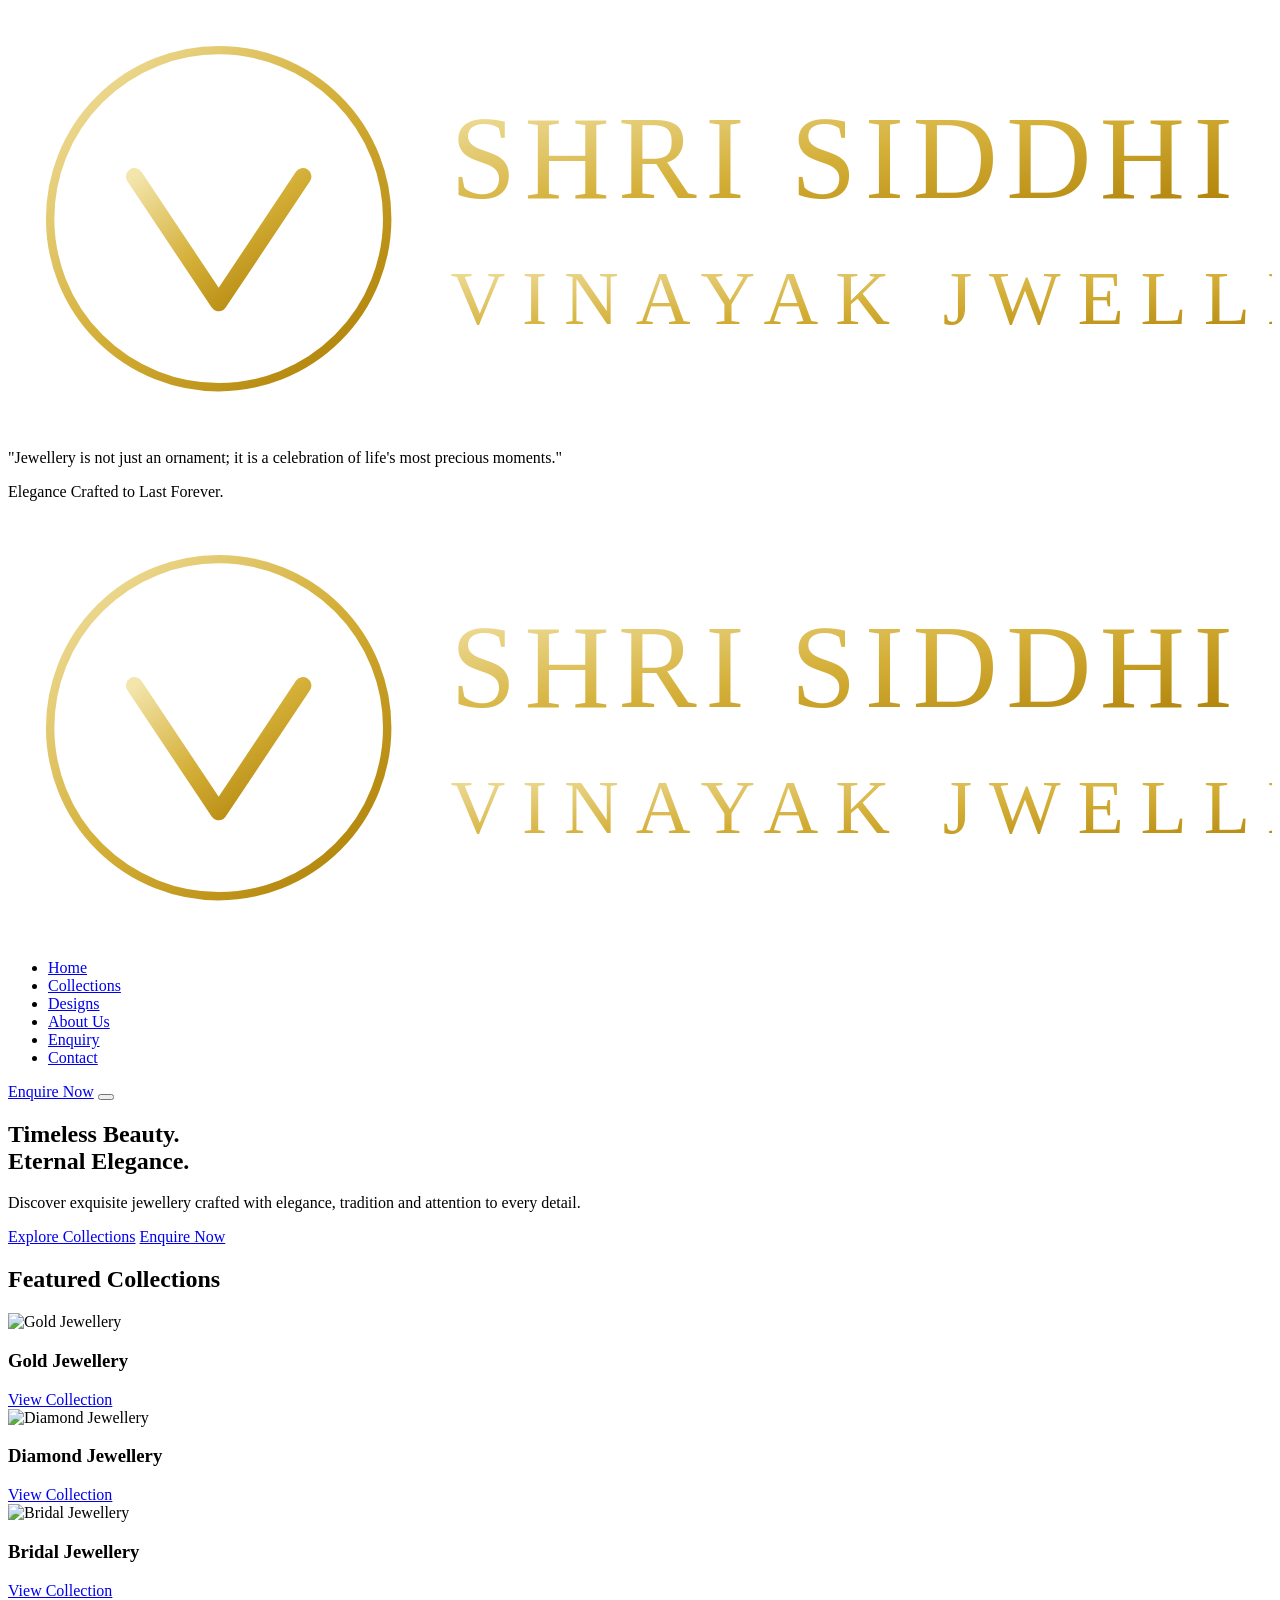
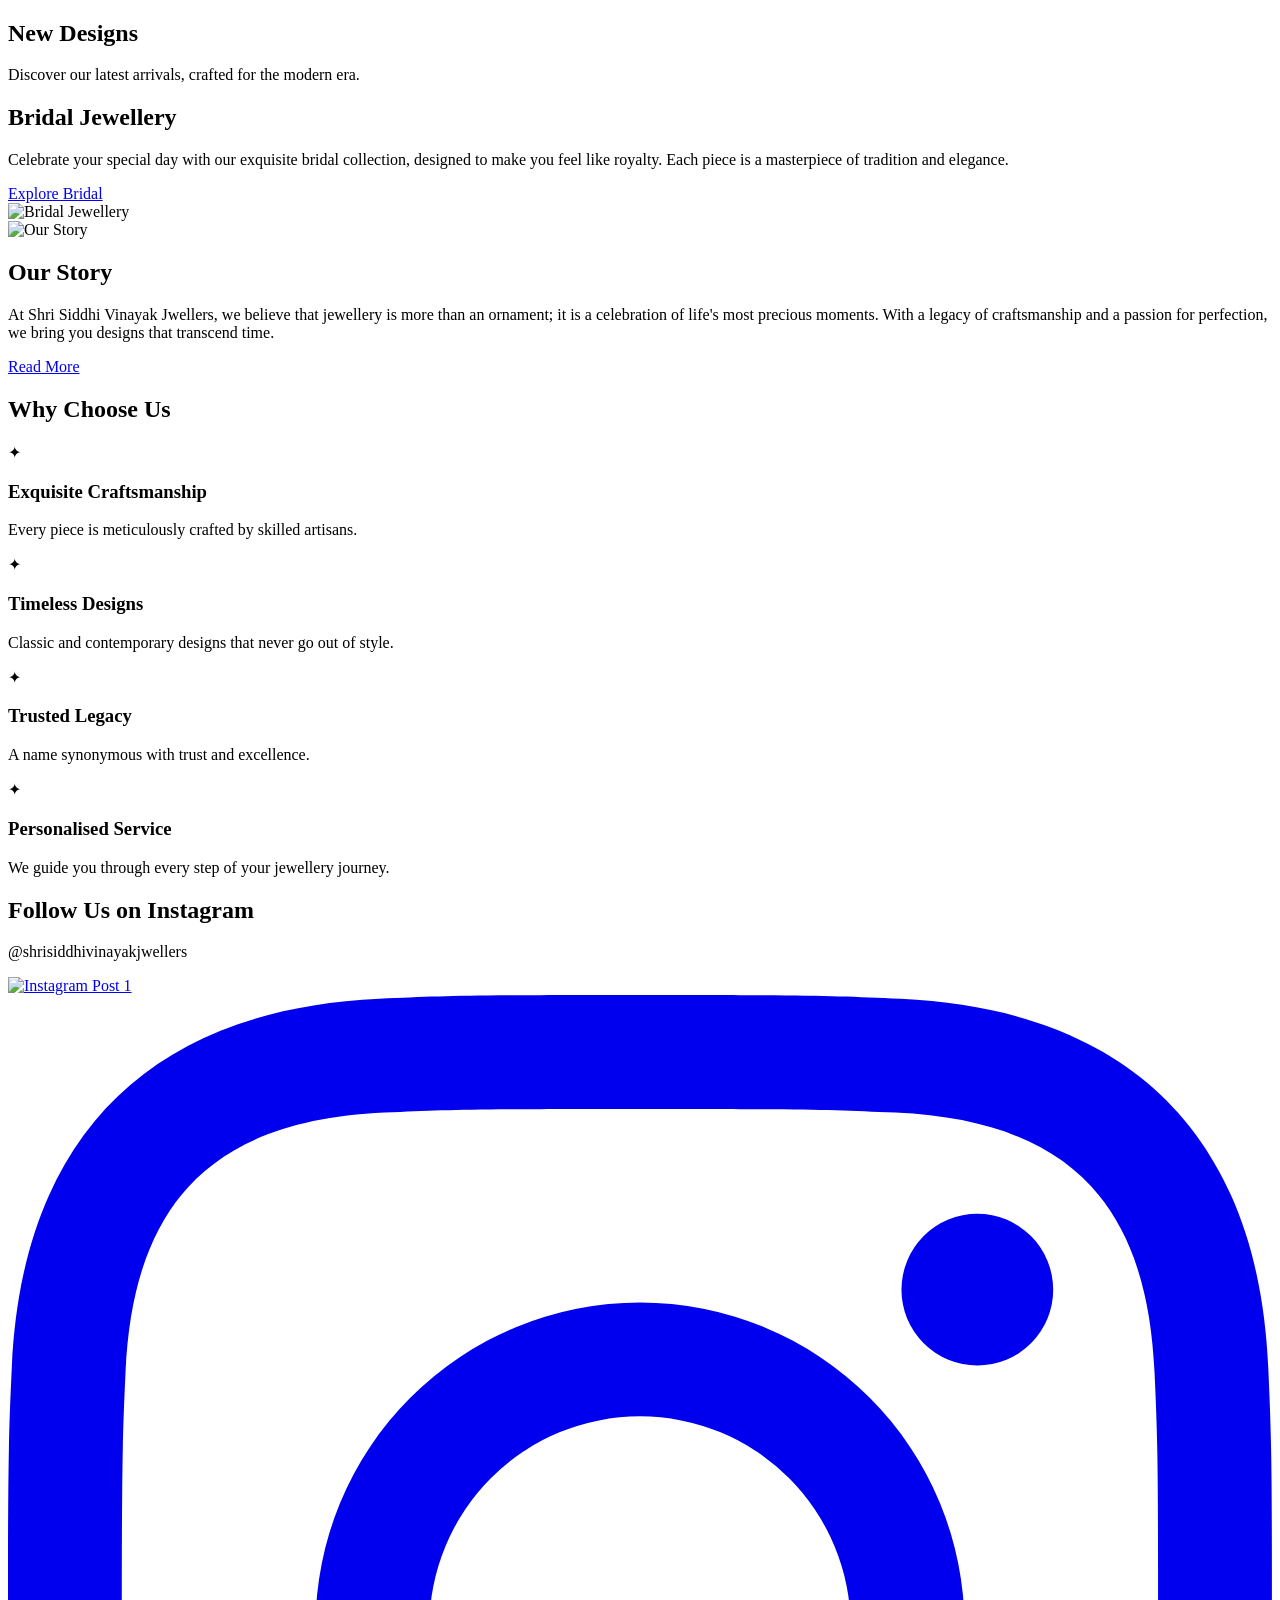
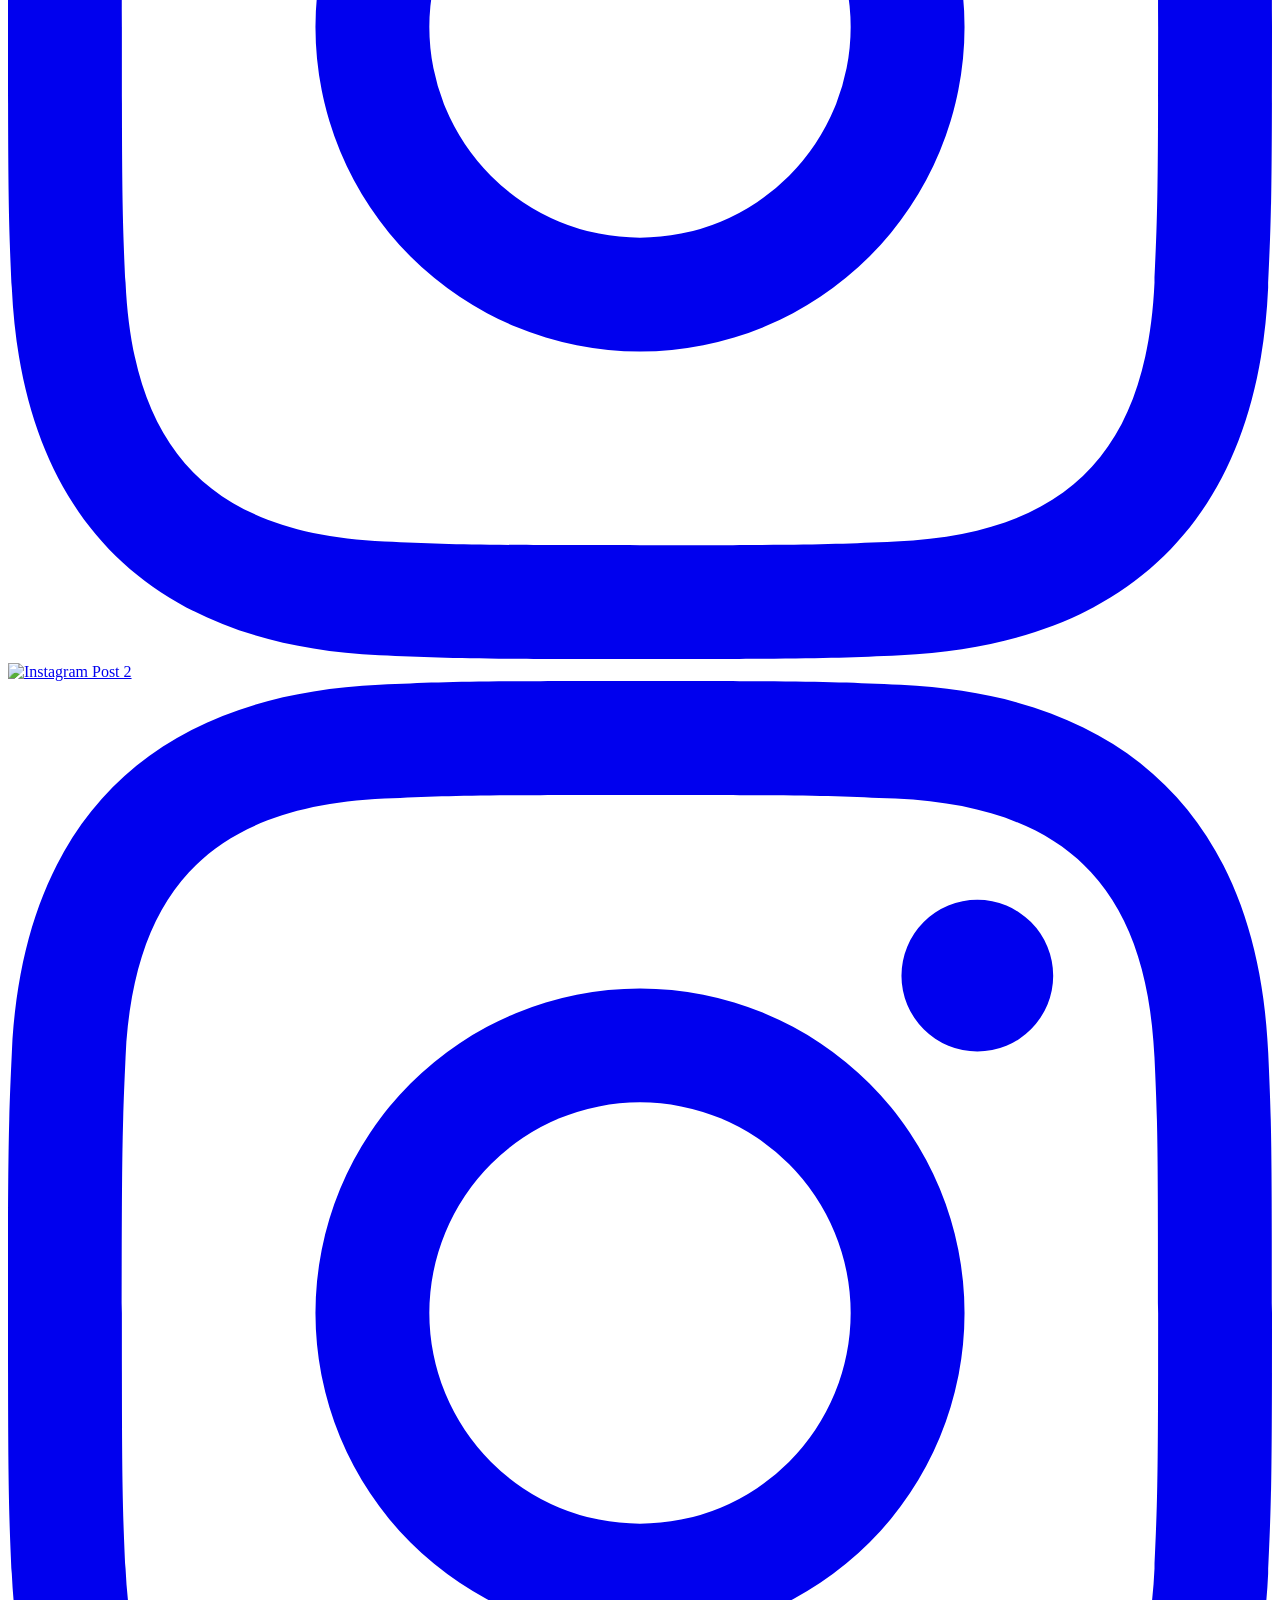
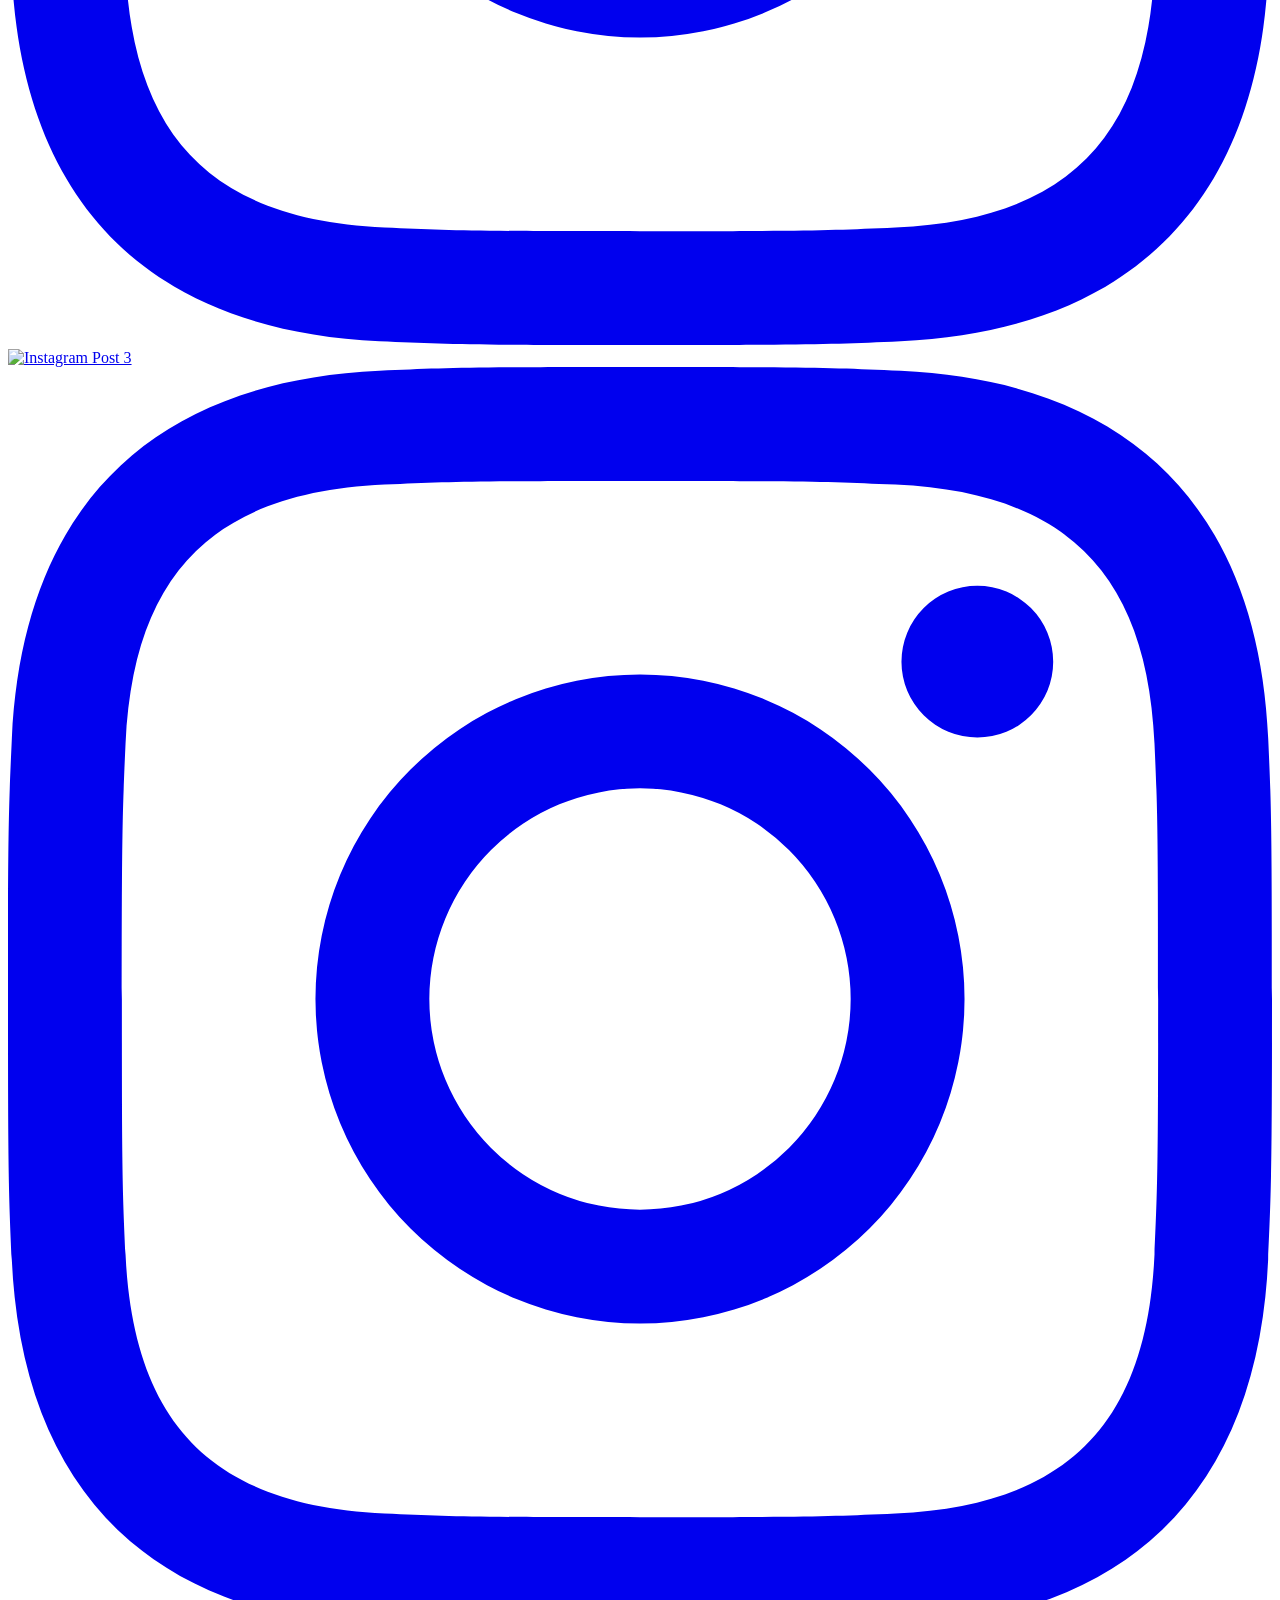
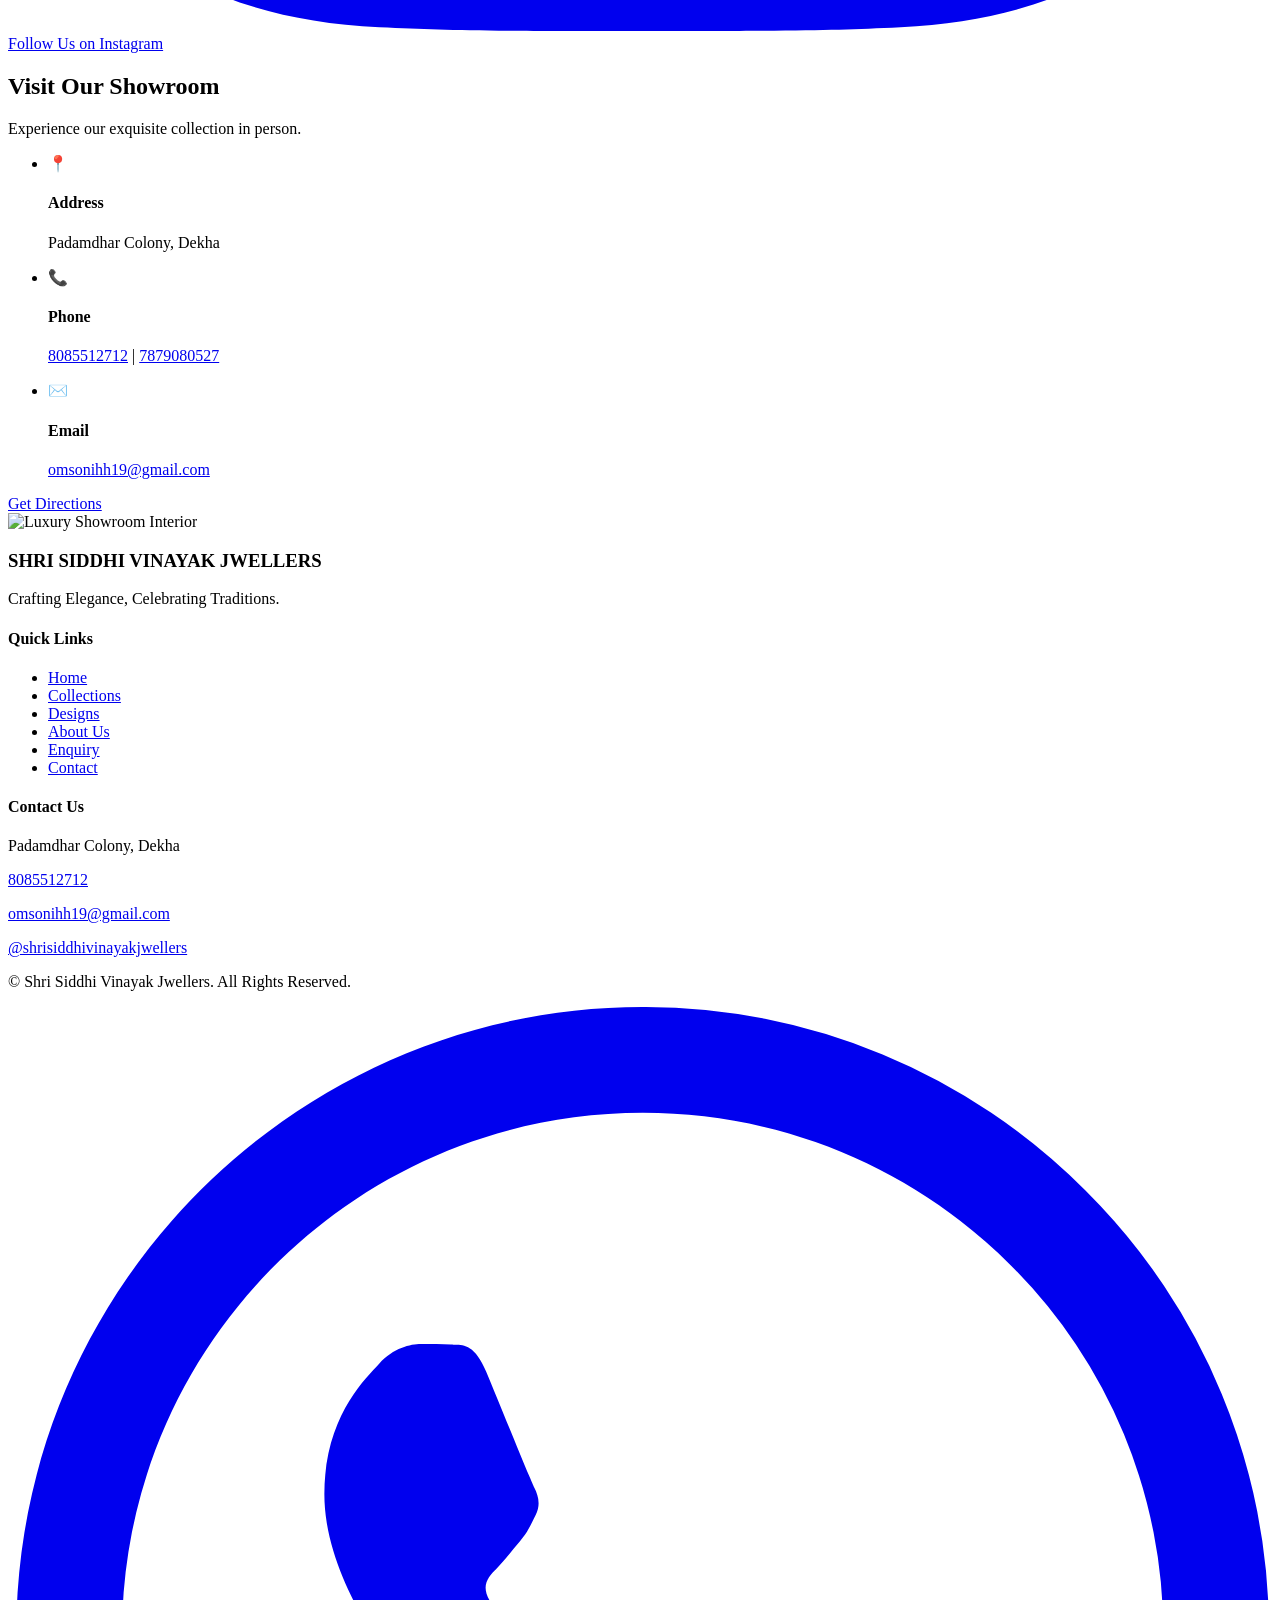
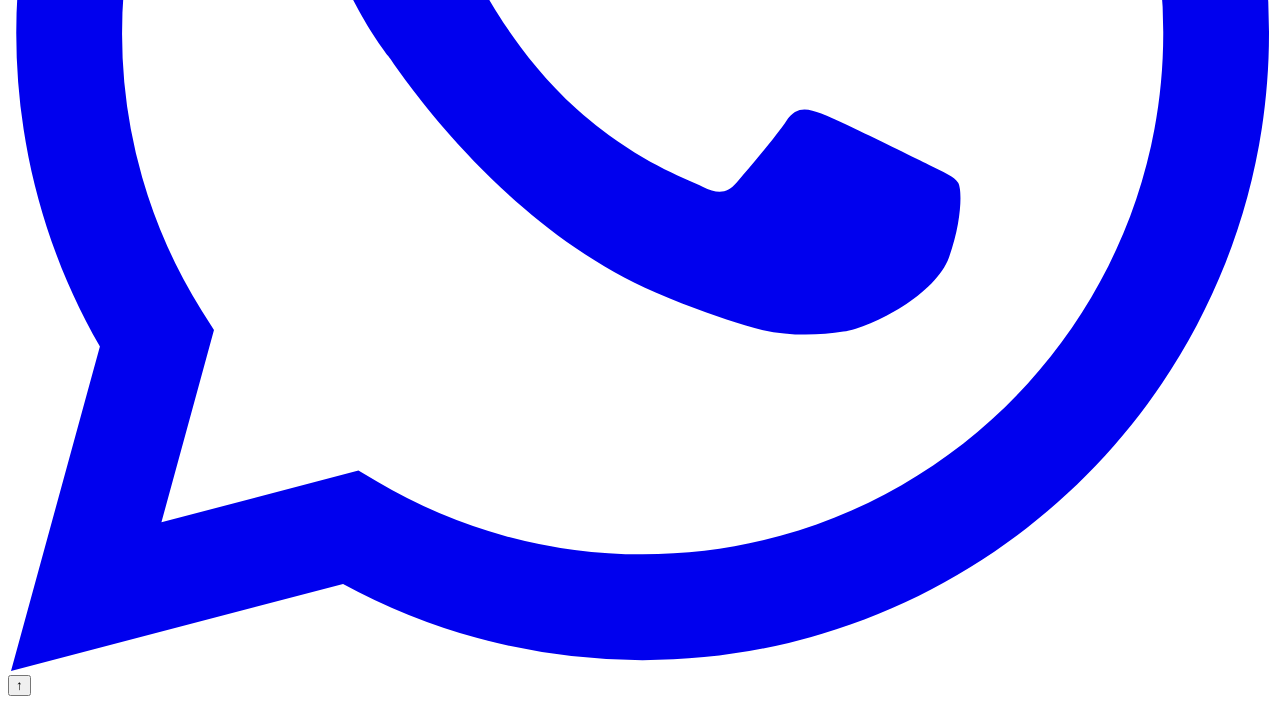
==== index.html @ f6736293 "Add files via upload" ====
<!DOCTYPE html>
<html lang="en">
<head>
  <meta charset="UTF-8">
  <meta name="viewport" content="width=device-width, initial-scale=1.0">
  <title>Shri Siddhi Vinayak Jwellers | Timeless Elegance</title>
  <meta name="description" content="Discover exquisite jewellery crafted with elegance, tradition and attention to every detail.">
  
  <!-- Custom Luxury SVG Favicon -->
  <link rel="icon" type="image/svg+xml" href="data:image/svg+xml,%3Csvg xmlns='http://www.w3.org/2000/svg' viewBox='0 0 100 100'%3E%3Crect width='100' height='100' rx='20' fill='%230A1B3F'/%3E%3Cpath d='M50 20 L80 45 L50 80 L20 45 Z' fill='none' stroke='%23D4AF37' stroke-width='6' stroke-linejoin='round'/%3E%3Cpath d='M20 45 L80 45' stroke='%23D4AF37' stroke-width='4'/%3E%3C/svg%3E">
  
  <link rel="stylesheet" href="css/style.css">
  <link rel="stylesheet" href="css/responsive.css">
  <link rel="stylesheet" href="css/animations.css">
</head>
<body>

  <!-- Logo Loading Scene -->
  <div id="intro-screen" class="intro-screen">
    <div class="intro-content">
      <!-- Custom SVG Logo -->
      <svg class="intro-logo" viewBox="0 0 300 100" xmlns="http://www.w3.org/2000/svg">
        <defs>
          <linearGradient id="goldGrad" x1="0%" y1="0%" x2="100%" y2="100%">
            <stop offset="0%" stop-color="#F3E5AB" />
            <stop offset="50%" stop-color="#D4AF37" />
            <stop offset="100%" stop-color="#AA7A00" />
          </linearGradient>
        </defs>
        <circle cx="50" cy="50" r="40" fill="none" stroke="url(#goldGrad)" stroke-width="2"/>
        <path d="M30 40 L50 70 L70 40" fill="none" stroke="url(#goldGrad)" stroke-width="4" stroke-linecap="round" stroke-linejoin="round"/>
        <text x="105" y="45" font-family="Georgia, serif" font-size="28" fill="url(#goldGrad)" letter-spacing="2">SHRI SIDDHI</text>
        <text x="105" y="75" font-family="Georgia, serif" font-size="18" fill="url(#goldGrad)" letter-spacing="4">VINAYAK JWELLERS</text>
      </svg>
      
      <!-- Elegant Quote -->
      <p class="intro-quote">"Jewellery is not just an ornament; it is a celebration of life's most precious moments."</p>
      
      <!-- Luxury Loading Spinner -->
      <div class="loader"></div>
      
      <p class="intro-tagline">Elegance Crafted to Last Forever.</p>
    </div>
  </div>

  <!-- Navigation -->
  <nav id="navbar" class="navbar">
    <div class="nav-container">
      <a href="index.html" class="nav-logo">
        <!-- Navbar SVG Logo -->
        <svg class="logo-img" viewBox="0 0 300 100" xmlns="http://www.w3.org/2000/svg">
          <defs>
            <linearGradient id="goldGradNav" x1="0%" y1="0%" x2="100%" y2="100%">
              <stop offset="0%" stop-color="#F3E5AB" />
              <stop offset="50%" stop-color="#D4AF37" />
              <stop offset="100%" stop-color="#AA7A00" />
            </linearGradient>
          </defs>
          <circle cx="50" cy="50" r="40" fill="none" stroke="url(#goldGradNav)" stroke-width="2"/>
          <path d="M30 40 L50 70 L70 40" fill="none" stroke="url(#goldGradNav)" stroke-width="4" stroke-linecap="round" stroke-linejoin="round"/>
          <text x="105" y="45" font-family="Georgia, serif" font-size="28" fill="url(#goldGradNav)" letter-spacing="2">SHRI SIDDHI</text>
          <text x="105" y="75" font-family="Georgia, serif" font-size="18" fill="url(#goldGradNav)" letter-spacing="4">VINAYAK JWELLERS</text>
        </svg>
      </a>
      <ul class="nav-menu" id="nav-menu">
        <li><a href="index.html" class="nav-link active">Home</a></li>
        <li><a href="collections.html" class="nav-link">Collections</a></li>
        <li><a href="gallery.html" class="nav-link">Designs</a></li>
        <li><a href="about.html" class="nav-link">About Us</a></li>
        <li><a href="enquiry.html" class="nav-link">Enquiry</a></li>
        <li><a href="contact.html" class="nav-link">Contact</a></li>
      </ul>
      <a href="enquiry.html" class="nav-enquiry-btn">Enquire Now</a>
      <button class="hamburger" id="hamburger" aria-label="Toggle navigation">
        <span></span><span></span><span></span>
      </button>
    </div>
  </nav>

  <!-- Hero Section -->
  <section class="hero" id="hero">
    <div class="hero-overlay"></div>
    <div class="hero-content">
      <h1 class="hero-title">
        <span class="line-1">Timeless Beauty.</span><br>
        <span class="line-2">Eternal Elegance.</span>
      </h1>
      <p class="hero-desc">Discover exquisite jewellery crafted with elegance, tradition and attention to every detail.</p>
      <div class="hero-buttons">
        <a href="collections.html" class="btn btn-primary">Explore Collections</a>
        <a href="enquiry.html" class="btn btn-outline">Enquire Now</a>
      </div>
    </div>
  </section>

  <!-- Featured Collections -->
  <section class="section featured-collections reveal">
    <div class="container">
      <h2 class="section-title">Featured Collections</h2>
      <div class="featured-grid">
        <div class="featured-card">
          <img src="https://images.unsplash.com/photo-1611591437281-460bfbe1220a?q=80&w=800&auto=format&fit=crop" alt="Gold Jewellery" loading="lazy">
          <div class="featured-card-content">
            <h3>Gold Jewellery</h3>
            <a href="collections.html?category=Gold" class="btn btn-small">View Collection</a>
          </div>
        </div>
        <div class="featured-card">
          <img src="https://images.unsplash.com/photo-1598560917505-59a3ad559071?q=80&w=800&auto=format&fit=crop" alt="Diamond Jewellery" loading="lazy">
          <div class="featured-card-content">
            <h3>Diamond Jewellery</h3>
            <a href="collections.html?category=Diamond" class="btn btn-small">View Collection</a>
          </div>
        </div>
        <div class="featured-card">
          <img src="https://images.unsplash.com/photo-1610694955371-d4a3e0ce4b52?q=80&w=800&auto=format&fit=crop" alt="Bridal Jewellery" loading="lazy">
          <div class="featured-card-content">
            <h3>Bridal Jewellery</h3>
            <a href="collections.html?category=Bridal" class="btn btn-small">View Collection</a>
          </div>
        </div>
      </div>
    </div>
  </section>

  <!-- New Designs -->
  <section class="section new-designs reveal">
    <div class="container">
      <h2 class="section-title">New Designs</h2>
      <p class="section-subtitle">Discover our latest arrivals, crafted for the modern era.</p>
      <div class="new-designs-grid" id="new-designs-grid">
        <!-- Rendered dynamically by products.js -->
      </div>
    </div>
  </section>

  <!-- Bridal Jewellery -->
  <section class="section bridal-section reveal">
    <div class="container bridal-container">
      <div class="bridal-text">
        <h2>Bridal Jewellery</h2>
        <p>Celebrate your special day with our exquisite bridal collection, designed to make you feel like royalty. Each piece is a masterpiece of tradition and elegance.</p>
        <a href="collections.html?category=Bridal" class="btn btn-primary">Explore Bridal</a>
      </div>
      <div class="bridal-image">
        <img src="https://images.unsplash.com/photo-1610694955371-d4a3e0ce4b52?q=80&w=800&auto=format&fit=crop" alt="Bridal Jewellery" loading="lazy">
      </div>
    </div>
  </section>

  <!-- Our Story -->
  <section class="section our-story reveal">
    <div class="container story-container">
      <div class="story-image">
        <img src="https://images.unsplash.com/photo-1599643478514-4a4e6a4a9c4c?q=80&w=800&auto=format&fit=crop" alt="Our Story" loading="lazy">
      </div>
      <div class="story-text">
        <h2>Our Story</h2>
        <p>At Shri Siddhi Vinayak Jwellers, we believe that jewellery is more than an ornament; it is a celebration of life's most precious moments. With a legacy of craftsmanship and a passion for perfection, we bring you designs that transcend time.</p>
        <a href="about.html" class="btn btn-outline">Read More</a>
      </div>
    </div>
  </section>

  <!-- Why Choose Us -->
  <section class="section why-choose-us reveal">
    <div class="container">
      <h2 class="section-title">Why Choose Us</h2>
      <div class="why-grid">
        <div class="why-card">
          <span class="why-icon">✦</span>
          <h3>Exquisite Craftsmanship</h3>
          <p>Every piece is meticulously crafted by skilled artisans.</p>
        </div>
        <div class="why-card">
          <span class="why-icon">✦</span>
          <h3>Timeless Designs</h3>
          <p>Classic and contemporary designs that never go out of style.</p>
        </div>
        <div class="why-card">
          <span class="why-icon">✦</span>
          <h3>Trusted Legacy</h3>
          <p>A name synonymous with trust and excellence.</p>
        </div>
        <div class="why-card">
          <span class="why-icon">✦</span>
          <h3>Personalised Service</h3>
          <p>We guide you through every step of your jewellery journey.</p>
        </div>
      </div>
    </div>
  </section>

  <!-- Instagram Gallery -->
  <section class="section instagram-gallery reveal">
    <div class="container">
      <h2 class="section-title">Follow Us on Instagram</h2>
      <p class="section-subtitle">@shrisiddhivinayakjwellers</p>
      
      <div class="insta-grid">
        <a href="https://www.instagram.com/shrisiddhivinayakjwellers/?hl=en" target="_blank" rel="noopener" class="insta-item">
          <img src="https://images.unsplash.com/photo-1605100804763-247f67b2548e?q=80&w=600&auto=format&fit=crop" alt="Instagram Post 1" loading="lazy">
          <div class="insta-overlay">
            <svg viewBox="0 0 24 24" fill="currentColor"><path d="M12 2.163c3.204 0 3.584.012 4.85.07 3.252.148 4.771 1.691 4.919 4.919.058 1.265.069 1.645.069 4.849 0 3.205-.012 3.584-.069 4.849-.149 3.225-1.664 4.771-4.919 4.919-1.266.058-1.644.07-4.85.07-3.204 0-3.584-.012-4.849-.07-3.26-.149-4.771-1.699-4.919-4.92-.058-1.265-.07-1.644-.07-4.849 0-3.204.013-3.583.07-4.849.149-3.227 1.664-4.771 4.919-4.919 1.266-.057 1.645-.069 4.849-.069zM12 0C8.741 0 8.333.014 7.053.072 2.695.272.273 2.69.073 7.052.014 8.333 0 8.741 0 12c0 3.259.014 3.668.072 4.948.2 4.358 2.618 6.78 6.98 6.98C8.333 23.986 8.741 24 12 24c3.259 0 3.668-.014 4.948-.072 4.354-.2 6.782-2.618 6.979-6.98.059-1.28.073-1.689.073-4.948 0-3.259-.014-3.667-.072-4.947-.196-4.354-2.617-6.78-6.979-6.98C15.668.014 15.259 0 12 0zm0 5.838a6.162 6.162 0 100 12.324 6.162 6.162 0 000-12.324zM12 16a4 4 0 110-8 4 4 0 010 8zm6.406-11.845a1.44 1.44 0 100 2.881 1.44 1.44 0 000-2.881z"/></svg>
          </div>
        </a>
        
        <a href="https://www.instagram.com/shrisiddhivinayakjwellers/?hl=en" target="_blank" rel="noopener" class="insta-item">
          <img src="https://images.unsplash.com/photo-1611591437281-460bfbe1220a?q=80&w=600&auto=format&fit=crop" alt="Instagram Post 2" loading="lazy">
          <div class="insta-overlay">
            <svg viewBox="0 0 24 24" fill="currentColor"><path d="M12 2.163c3.204 0 3.584.012 4.85.07 3.252.148 4.771 1.691 4.919 4.919.058 1.265.069 1.645.069 4.849 0 3.205-.012 3.584-.069 4.849-.149 3.225-1.664 4.771-4.919 4.919-1.266.058-1.644.07-4.85.07-3.204 0-3.584-.012-4.849-.07-3.26-.149-4.771-1.699-4.919-4.92-.058-1.265-.07-1.644-.07-4.849 0-3.204.013-3.583.07-4.849.149-3.227 1.664-4.771 4.919-4.919 1.266-.057 1.645-.069 4.849-.069zM12 0C8.741 0 8.333.014 7.053.072 2.695.272.273 2.69.073 7.052.014 8.333 0 8.741 0 12c0 3.259.014 3.668.072 4.948.2 4.358 2.618 6.78 6.98 6.98C8.333 23.986 8.741 24 12 24c3.259 0 3.668-.014 4.948-.072 4.354-.2 6.782-2.618 6.979-6.98.059-1.28.073-1.689.073-4.948 0-3.259-.014-3.667-.072-4.947-.196-4.354-2.617-6.78-6.979-6.98C15.668.014 15.259 0 12 0zm0 5.838a6.162 6.162 0 100 12.324 6.162 6.162 0 000-12.324zM12 16a4 4 0 110-8 4 4 0 010 8zm6.406-11.845a1.44 1.44 0 100 2.881 1.44 1.44 0 000-2.881z"/></svg>
          </div>
        </a>

        <a href="https://www.instagram.com/shrisiddhivinayakjwellers/?hl=en" target="_blank" rel="noopener" class="insta-item">
          <img src="https://images.unsplash.com/photo-1535632066927-ab7c9ab60908?q=80&w=600&auto=format&fit=crop" alt="Instagram Post 3" loading="lazy">
          <div class="insta-overlay">
            <svg viewBox="0 0 24 24" fill="currentColor"><path d="M12 2.163c3.204 0 3.584.012 4.85.07 3.252.148 4.771 1.691 4.919 4.919.058 1.265.069 1.645.069 4.849 0 3.205-.012 3.584-.069 4.849-.149 3.225-1.664 4.771-4.919 4.919-1.266.058-1.644.07-4.85.07-3.204 0-3.584-.012-4.849-.07-3.26-.149-4.771-1.699-4.919-4.92-.058-1.265-.07-1.644-.07-4.849 0-3.204.013-3.583.07-4.849.149-3.227 1.664-4.771 4.919-4.919 1.266-.057 1.645-.069 4.849-.069zM12 0C8.741 0 8.333.014 7.053.072 2.695.272.273 2.69.073 7.052.014 8.333 0 8.741 0 12c0 3.259.014 3.668.072 4.948.2 4.358 2.618 6.78 6.98 6.98C8.333 23.986 8.741 24 12 24c3.259 0 3.668-.014 4.948-.072 4.354-.2 6.782-2.618 6.979-6.98.059-1.28.073-1.689.073-4.948 0-3.259-.014-3.667-.072-4.947-.196-4.354-2.617-6.78-6.979-6.98C15.668.014 15.259 0 12 0zm0 5.838a6.162 6.162 0 100 12.324 6.162 6.162 0 000-12.324zM12 16a4 4 0 110-8 4 4 0 010 8zm6.406-11.845a1.44 1.44 0 100 2.881 1.44 1.44 0 000-2.881z"/></svg>
          </div>
        </a>
      </div>

      <div class="insta-follow-btn-wrap">
        <a href="https://www.instagram.com/shrisiddhivinayakjwellers/?hl=en" target="_blank" rel="noopener" class="btn btn-primary">Follow Us on Instagram</a>
      </div>

    </div>
  </section>

  <!-- Visit Our Showroom (New Premium Section) -->
  <section class="section showroom-section reveal">
    <div class="container">
      <div class="showroom-card">
        <div class="showroom-info">
          <h2 class="showroom-title">Visit Our Showroom</h2>
          <p class="showroom-subtitle">Experience our exquisite collection in person.</p>
          
          <ul class="showroom-details">
            <li>
              <span class="icon">📍</span>
              <div>
                <h4>Address</h4>
                <p>Padamdhar Colony, Dekha</p>
              </div>
            </li>
            <li>
              <span class="icon">📞</span>
              <div>
                <h4>Phone</h4>
                <p><a href="tel:8085512712">8085512712</a> | <a href="tel:7879080527">7879080527</a></p>
              </div>
            </li>
            <li>
              <span class="icon">✉️</span>
              <div>
                <h4>Email</h4>
                <p><a href="mailto:omsonihh19@gmail.com">omsonihh19@gmail.com</a></p>
              </div>
            </li>
          </ul>
          
          <a href="contact.html" class="btn btn-primary" style="margin-top: 20px; align-self: flex-start;">Get Directions</a>
        </div>
        <div class="showroom-image">
          <img src="https://images.unsplash.com/photo-1600697395543-ef3ee6e9af7b?q=80&w=800&auto=format&fit=crop" alt="Luxury Showroom Interior" loading="lazy">
        </div>
      </div>
    </div>
  </section>

  <!-- Footer -->
  <footer class="footer">
    <div class="footer-container">
      <div class="footer-brand">
        <h3>SHRI SIDDHI VINAYAK JWELLERS</h3>
        <p>Crafting Elegance, Celebrating Traditions.</p>
      </div>
      <div class="footer-links">
        <h4>Quick Links</h4>
        <ul>
          <li><a href="index.html">Home</a></li>
          <li><a href="collections.html">Collections</a></li>
          <li><a href="gallery.html">Designs</a></li>
          <li><a href="about.html">About Us</a></li>
          <li><a href="enquiry.html">Enquiry</a></li>
          <li><a href="contact.html">Contact</a></li>
        </ul>
      </div>
      <div class="footer-contact">
        <h4>Contact Us</h4>
        <p>Padamdhar Colony, Dekha</p>
        <p><a href="tel:8085512712">8085512712</a></p>
        <p><a href="mailto:omsonihh19@gmail.com">omsonihh19@gmail.com</a></p>
        <a href="https://www.instagram.com/shrisiddhivinayakjwellers/?hl=en" target="_blank" rel="noopener">@shrisiddhivinayakjwellers</a>
      </div>
    </div>
    <div class="footer-bottom">
      <p>&copy; <span id="year"></span> Shri Siddhi Vinayak Jwellers. All Rights Reserved.</p>
    </div>
  </footer>

  <!-- Floating WhatsApp Button -->
  <a href="https://wa.me/918085512712?text=Hello%20Shri%20Siddhi%20Vinayak%20Jwellers%2C%20I%20am%20interested%20in%20your%20jewellery%20collections.%20Please%20share%20more%20details." class="whatsapp-float" target="_blank" rel="noopener" aria-label="WhatsApp">
    <svg viewBox="0 0 24 24" fill="currentColor"><path d="M17.472 14.382c-.297-.149-1.758-.867-2.03-.967-.273-.099-.471-.148-.67.15-.197.297-.767.966-.94 1.164-.173.199-.347.223-.644.075-.297-.15-1.255-.463-2.39-1.475-.883-.788-1.48-1.761-1.653-2.059-.173-.297-.018-.458.13-.606.134-.133.298-.347.446-.52.149-.174.198-.298.298-.497.099-.198.05-.371-.025-.52-.075-.149-.669-1.612-.916-2.207-.242-.579-.487-.5-.669-.51-.173-.008-.371-.01-.57-.01-.198 0-.52.074-.792.372-.272.297-1.04 1.016-1.04 2.479 0 1.462 1.065 2.875 1.213 3.074.149.198 2.096 3.2 5.077 4.487.709.306 1.262.489 1.694.625.712.227 1.36.195 1.871.118.571-.085 1.758-.719 2.006-1.413.248-.694.248-1.289.173-1.413-.074-.124-.272-.198-.57-.347m-5.421 7.403h-.004a9.87 9.87 0 01-5.031-1.378l-.361-.214-3.741.982.998-3.648-.235-.374a9.86 9.86 0 01-1.51-5.26c.001-5.45 4.436-9.884 9.888-9.884 2.64 0 5.122 1.03 6.988 2.898a9.825 9.825 0 012.893 6.994c-.003 5.45-4.437 9.884-9.885 9.884m8.413-18.297A11.815 11.815 0 0012.05 0C5.495 0 .16 5.335.157 11.892c0 2.096.547 4.142 1.588 5.945L.057 24l6.305-1.654a11.882 11.882 0 005.683 1.448h.005c6.554 0 11.89-5.335 11.893-11.893a11.821 11.821 0 00-3.48-8.413z"/></svg>
  </a>

  <!-- Back to Top Button -->
  <button id="back-to-top" class="back-to-top" aria-label="Back to top">↑</button>

  <!-- Scripts -->
  <script src="js/main.js"></script>
  <script src="js/animations.js"></script>
  <script src="js/products.js"></script>
</body>
</html>
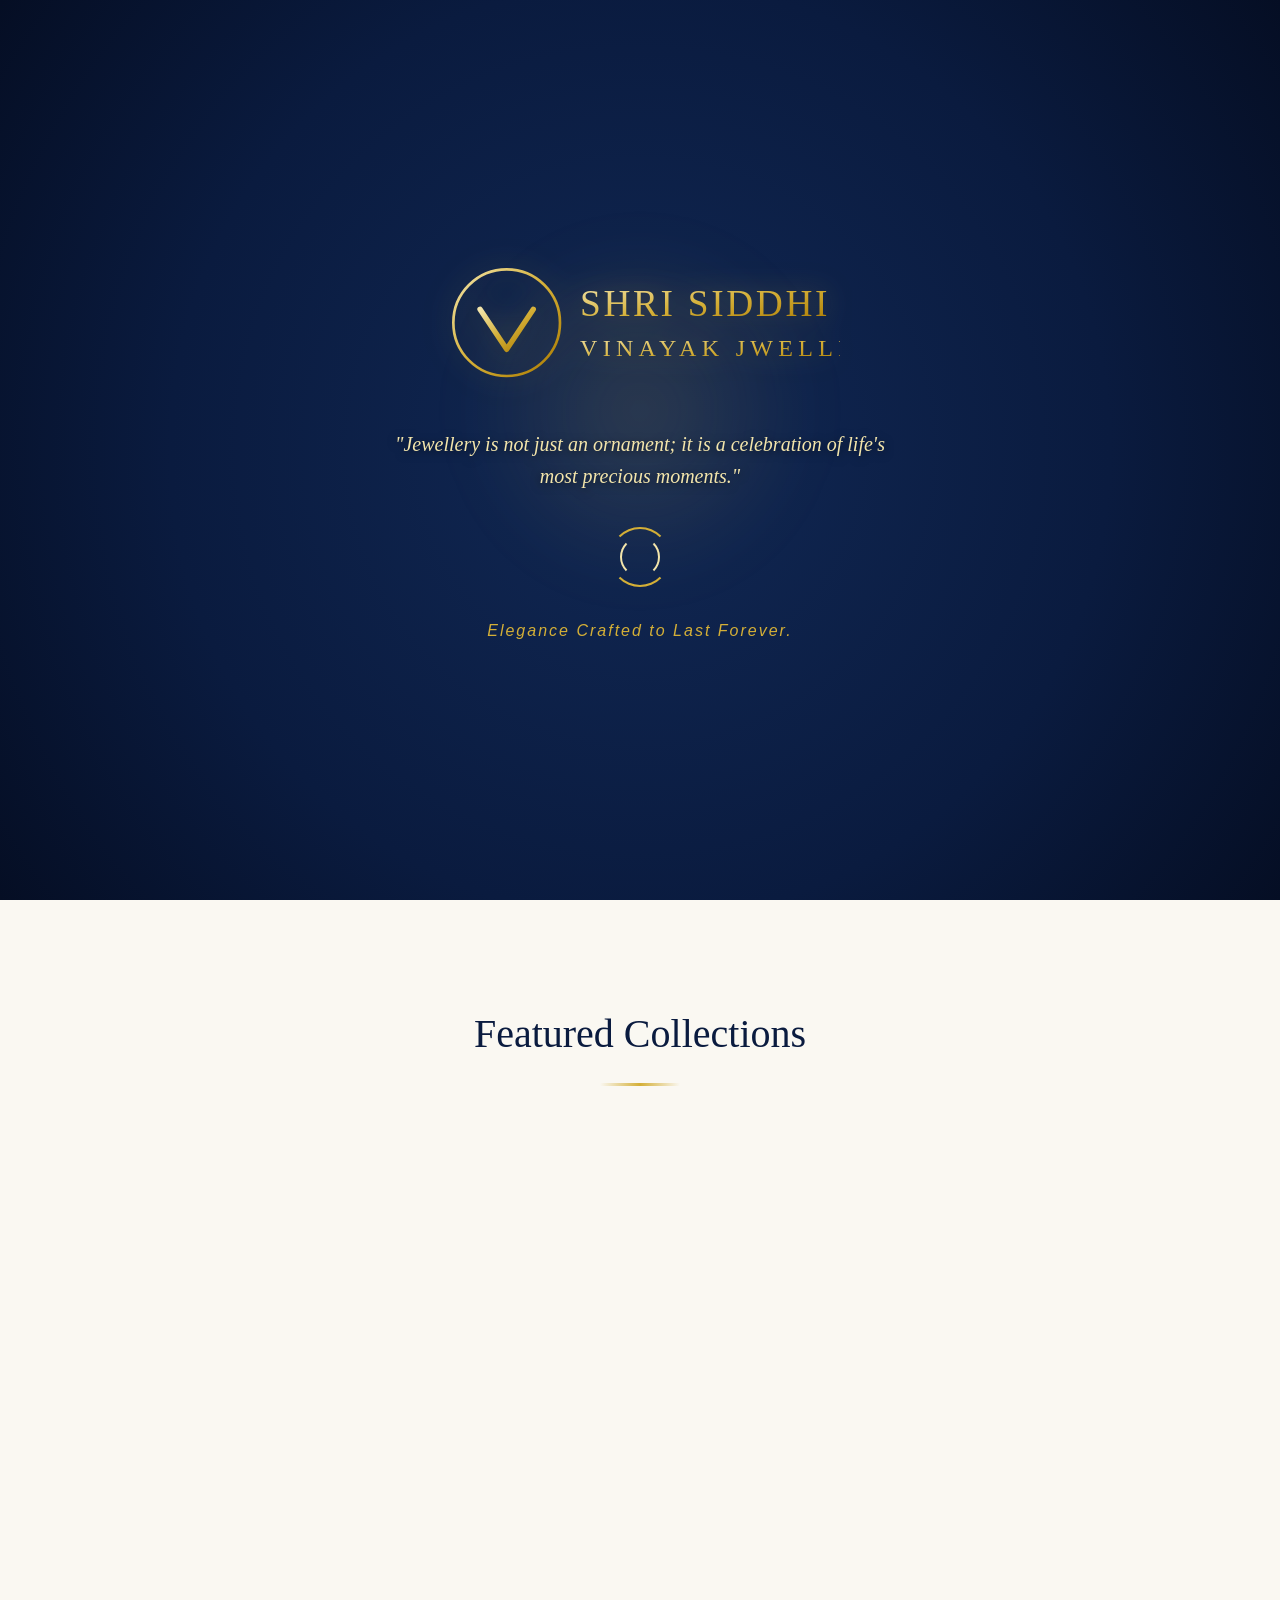
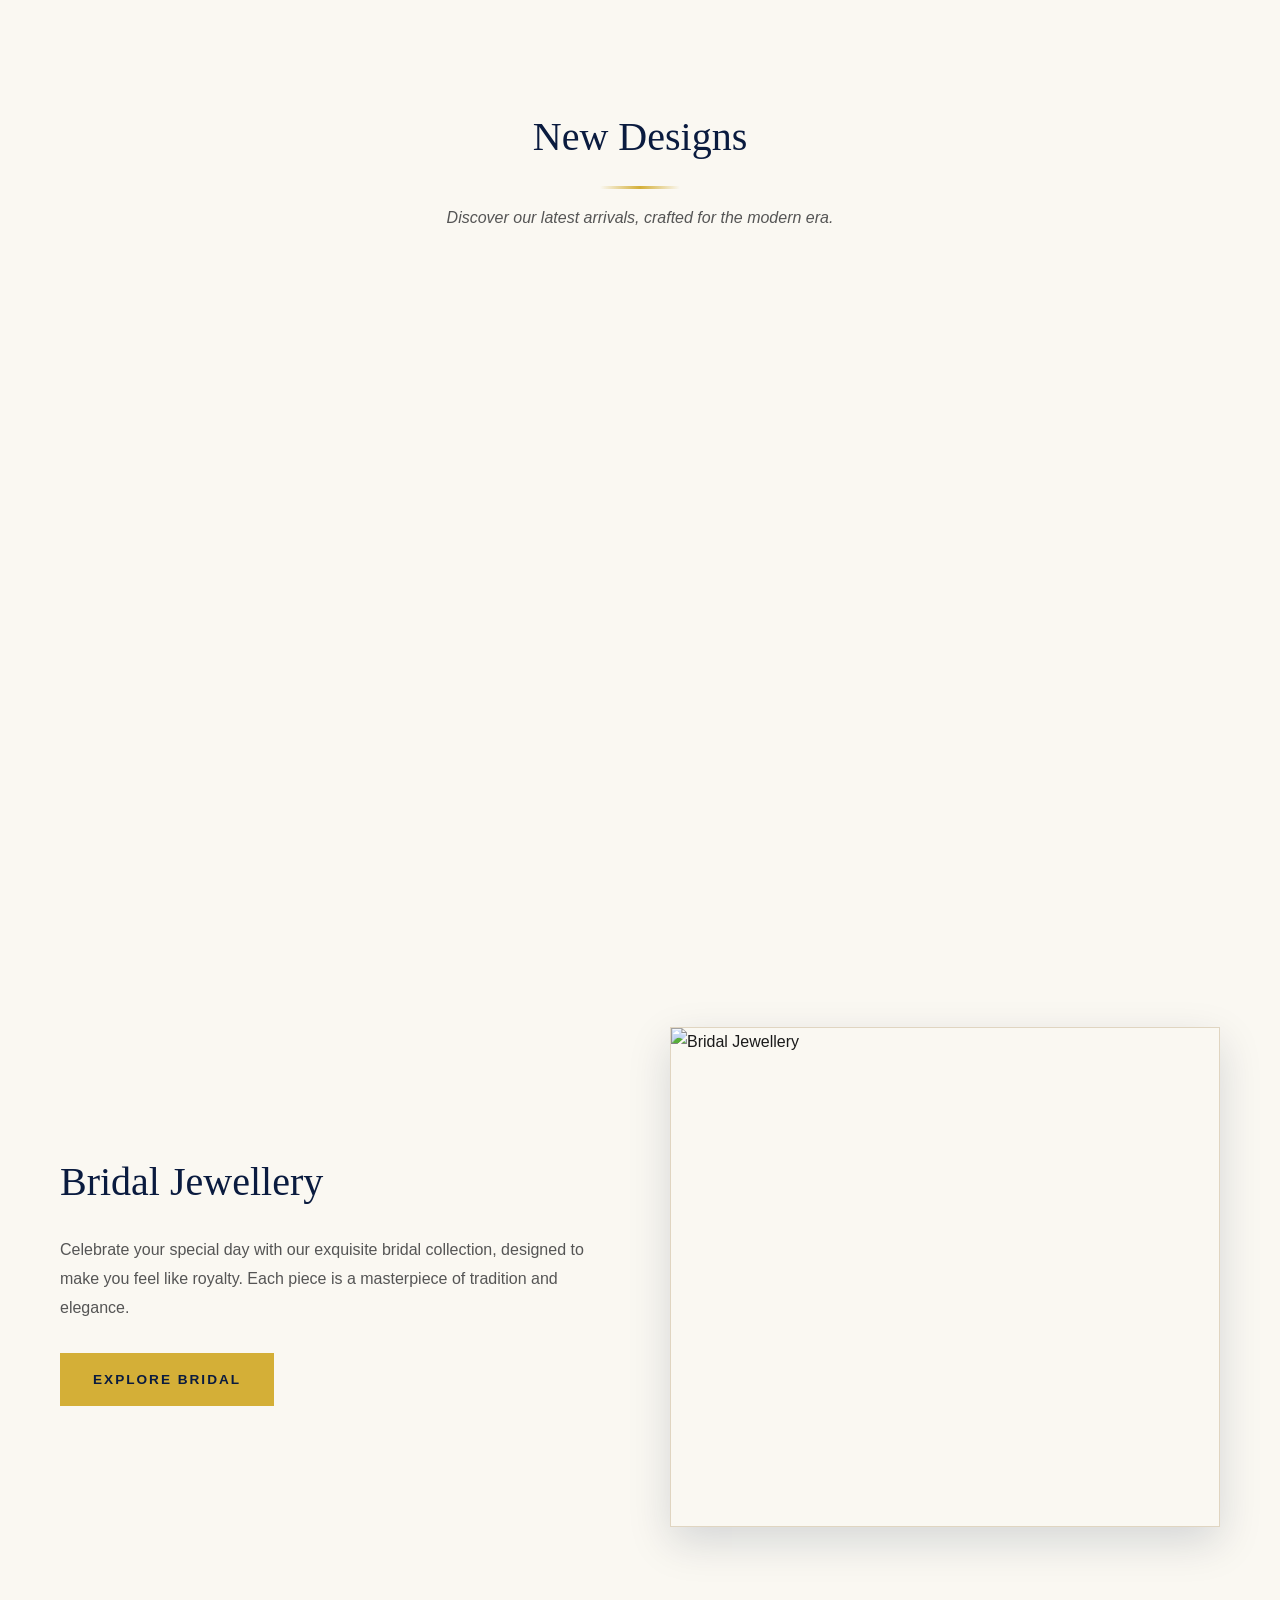
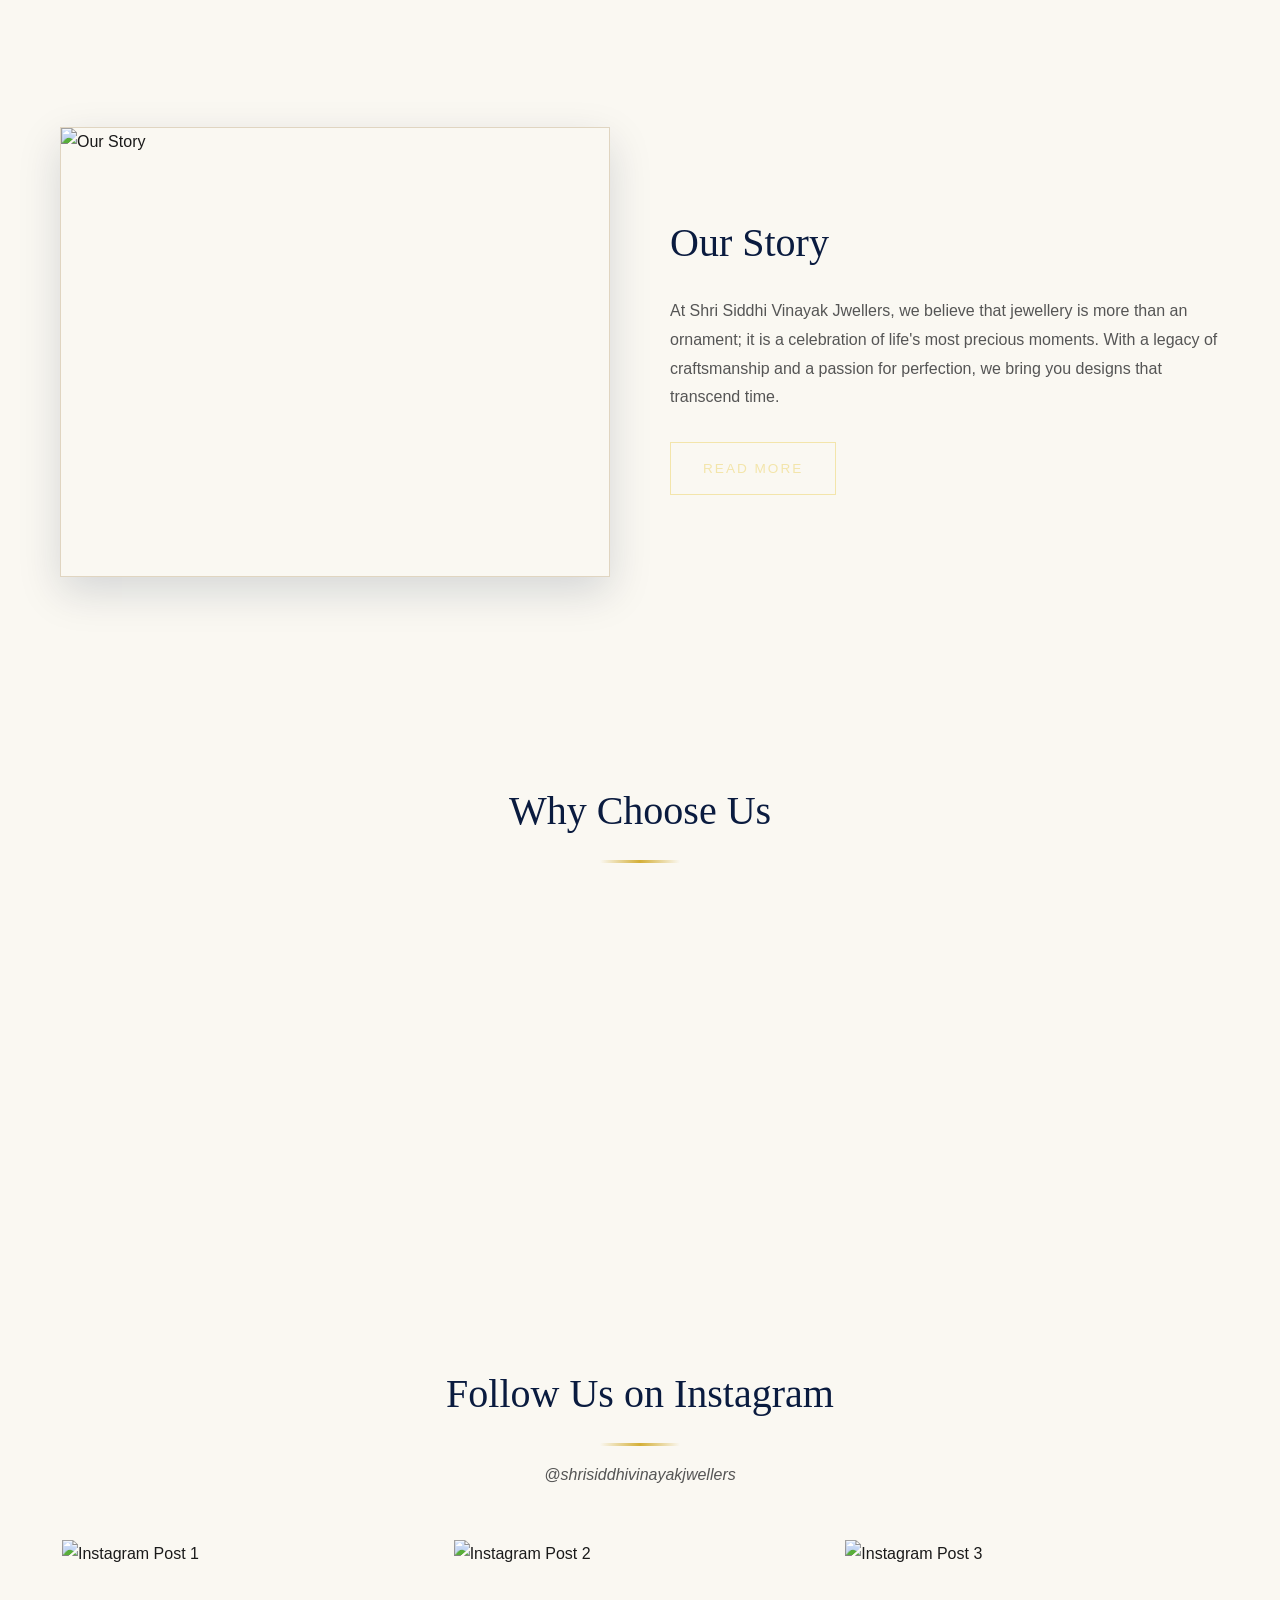
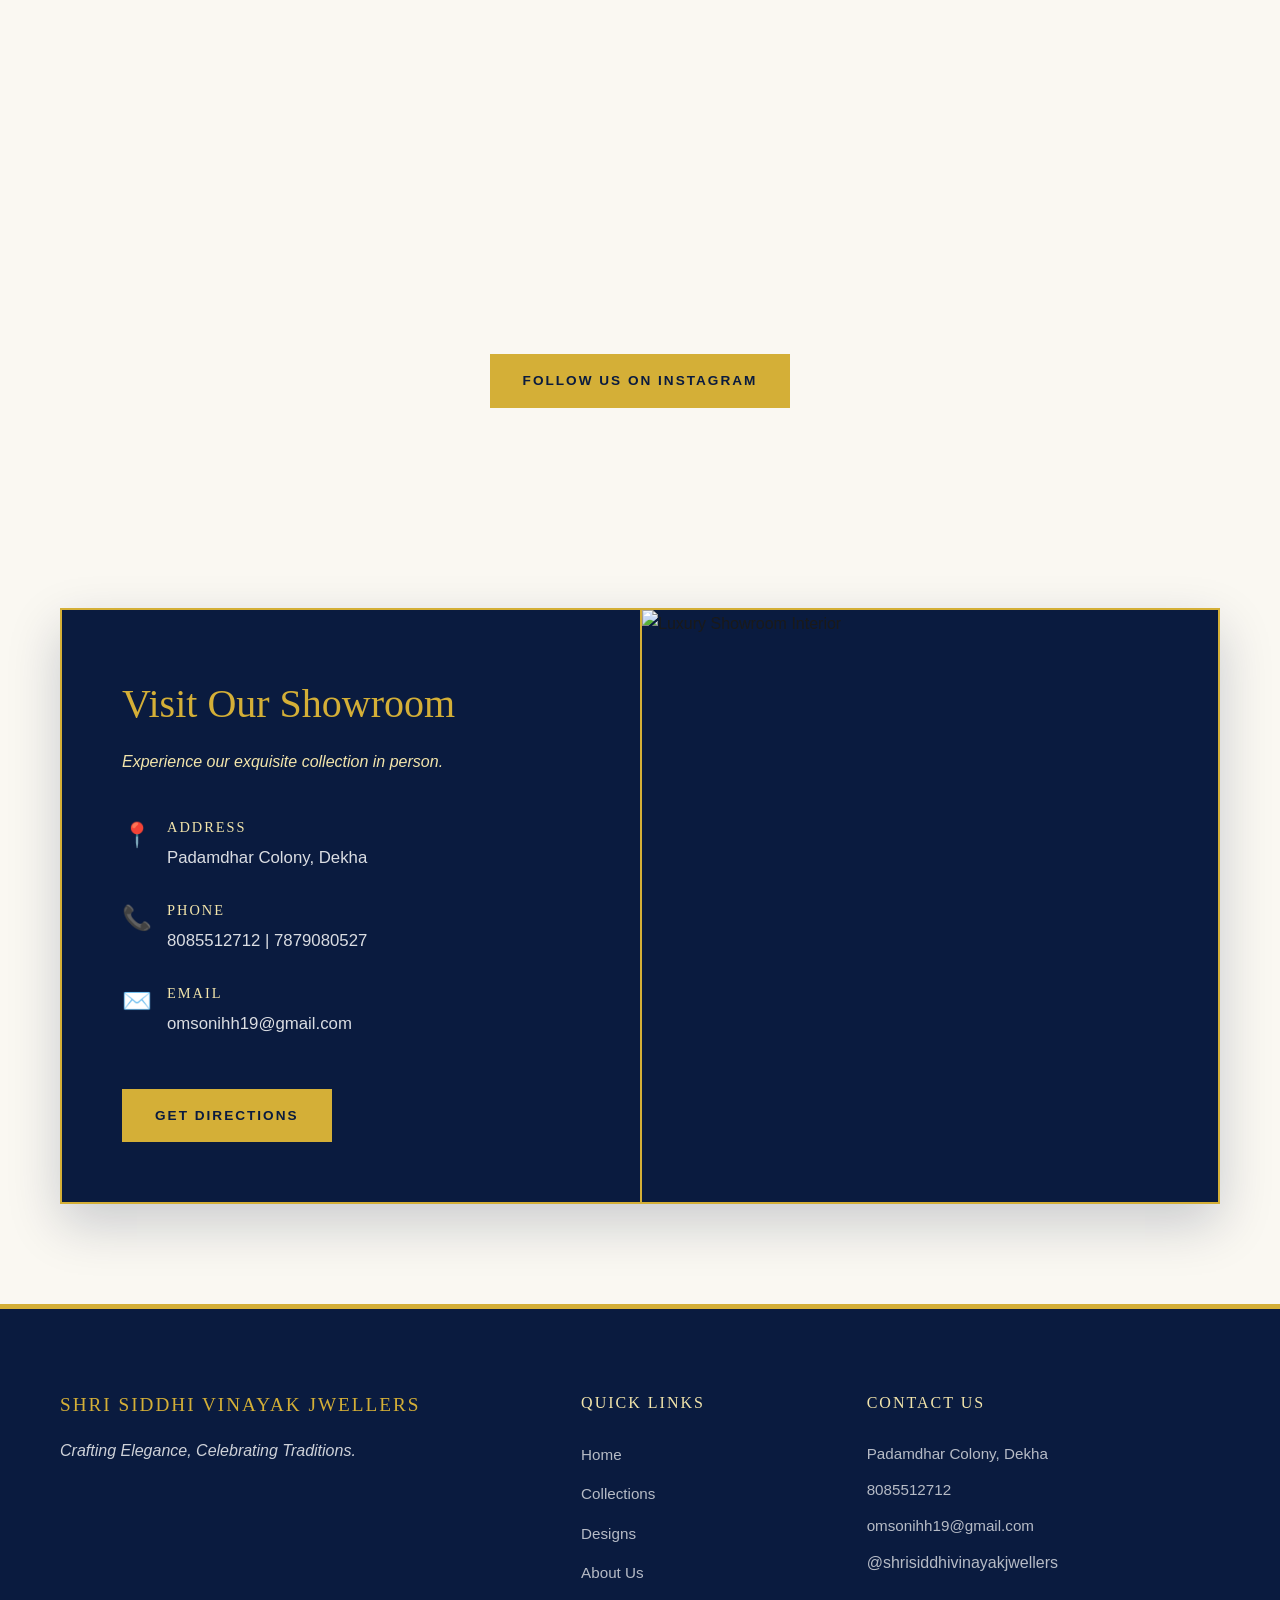
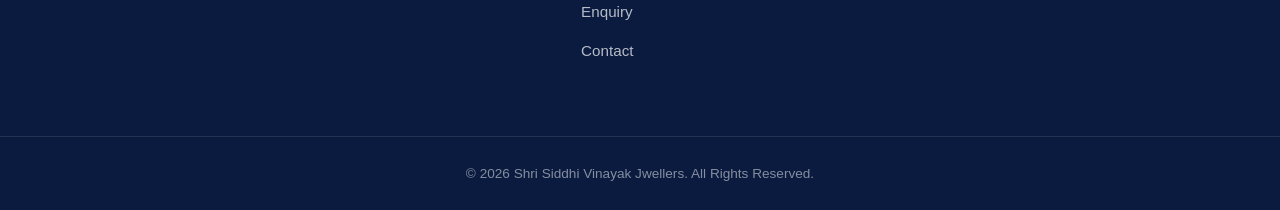
==== commit ad748deb: "Update index.html" ====
--- a/index.html
+++ b/index.html
@@ -9,16 +9,15 @@
   <!-- Custom Luxury SVG Favicon -->
   <link rel="icon" type="image/svg+xml" href="data:image/svg+xml,%3Csvg xmlns='http://www.w3.org/2000/svg' viewBox='0 0 100 100'%3E%3Crect width='100' height='100' rx='20' fill='%230A1B3F'/%3E%3Cpath d='M50 20 L80 45 L50 80 L20 45 Z' fill='none' stroke='%23D4AF37' stroke-width='6' stroke-linejoin='round'/%3E%3Cpath d='M20 45 L80 45' stroke='%23D4AF37' stroke-width='4'/%3E%3C/svg%3E">
   
-  <link rel="stylesheet" href="css/style.css">
-  <link rel="stylesheet" href="css/responsive.css">
-  <link rel="stylesheet" href="css/animations.css">
+  <link rel="stylesheet" href="style.css">
+  <link rel="stylesheet" href="responsive.css">
+  <link rel="stylesheet" href="animations.css">
 </head>
 <body>
 
   <!-- Logo Loading Scene -->
   <div id="intro-screen" class="intro-screen">
     <div class="intro-content">
-      <!-- Custom SVG Logo -->
       <svg class="intro-logo" viewBox="0 0 300 100" xmlns="http://www.w3.org/2000/svg">
         <defs>
           <linearGradient id="goldGrad" x1="0%" y1="0%" x2="100%" y2="100%">
@@ -32,13 +31,8 @@
         <text x="105" y="45" font-family="Georgia, serif" font-size="28" fill="url(#goldGrad)" letter-spacing="2">SHRI SIDDHI</text>
         <text x="105" y="75" font-family="Georgia, serif" font-size="18" fill="url(#goldGrad)" letter-spacing="4">VINAYAK JWELLERS</text>
       </svg>
-      
-      <!-- Elegant Quote -->
       <p class="intro-quote">"Jewellery is not just an ornament; it is a celebration of life's most precious moments."</p>
-      
-      <!-- Luxury Loading Spinner -->
       <div class="loader"></div>
-      
       <p class="intro-tagline">Elegance Crafted to Last Forever.</p>
     </div>
   </div>
@@ -47,7 +41,6 @@
   <nav id="navbar" class="navbar">
     <div class="nav-container">
       <a href="index.html" class="nav-logo">
-        <!-- Navbar SVG Logo -->
         <svg class="logo-img" viewBox="0 0 300 100" xmlns="http://www.w3.org/2000/svg">
           <defs>
             <linearGradient id="goldGradNav" x1="0%" y1="0%" x2="100%" y2="100%">
@@ -128,9 +121,7 @@
     <div class="container">
       <h2 class="section-title">New Designs</h2>
       <p class="section-subtitle">Discover our latest arrivals, crafted for the modern era.</p>
-      <div class="new-designs-grid" id="new-designs-grid">
-        <!-- Rendered dynamically by products.js -->
-      </div>
+      <div class="new-designs-grid" id="new-designs-grid"></div>
     </div>
   </section>
 
@@ -196,7 +187,6 @@
     <div class="container">
       <h2 class="section-title">Follow Us on Instagram</h2>
       <p class="section-subtitle">@shrisiddhivinayakjwellers</p>
-      
       <div class="insta-grid">
         <a href="https://www.instagram.com/shrisiddhivinayakjwellers/?hl=en" target="_blank" rel="noopener" class="insta-item">
           <img src="https://images.unsplash.com/photo-1605100804763-247f67b2548e?q=80&w=600&auto=format&fit=crop" alt="Instagram Post 1" loading="lazy">
@@ -204,14 +194,12 @@
             <svg viewBox="0 0 24 24" fill="currentColor"><path d="M12 2.163c3.204 0 3.584.012 4.85.07 3.252.148 4.771 1.691 4.919 4.919.058 1.265.069 1.645.069 4.849 0 3.205-.012 3.584-.069 4.849-.149 3.225-1.664 4.771-4.919 4.919-1.266.058-1.644.07-4.85.07-3.204 0-3.584-.012-4.849-.07-3.26-.149-4.771-1.699-4.919-4.92-.058-1.265-.07-1.644-.07-4.849 0-3.204.013-3.583.07-4.849.149-3.227 1.664-4.771 4.919-4.919 1.266-.057 1.645-.069 4.849-.069zM12 0C8.741 0 8.333.014 7.053.072 2.695.272.273 2.69.073 7.052.014 8.333 0 8.741 0 12c0 3.259.014 3.668.072 4.948.2 4.358 2.618 6.78 6.98 6.98C8.333 23.986 8.741 24 12 24c3.259 0 3.668-.014 4.948-.072 4.354-.2 6.782-2.618 6.979-6.98.059-1.28.073-1.689.073-4.948 0-3.259-.014-3.667-.072-4.947-.196-4.354-2.617-6.78-6.979-6.98C15.668.014 15.259 0 12 0zm0 5.838a6.162 6.162 0 100 12.324 6.162 6.162 0 000-12.324zM12 16a4 4 0 110-8 4 4 0 010 8zm6.406-11.845a1.44 1.44 0 100 2.881 1.44 1.44 0 000-2.881z"/></svg>
           </div>
         </a>
-        
         <a href="https://www.instagram.com/shrisiddhivinayakjwellers/?hl=en" target="_blank" rel="noopener" class="insta-item">
           <img src="https://images.unsplash.com/photo-1611591437281-460bfbe1220a?q=80&w=600&auto=format&fit=crop" alt="Instagram Post 2" loading="lazy">
           <div class="insta-overlay">
             <svg viewBox="0 0 24 24" fill="currentColor"><path d="M12 2.163c3.204 0 3.584.012 4.85.07 3.252.148 4.771 1.691 4.919 4.919.058 1.265.069 1.645.069 4.849 0 3.205-.012 3.584-.069 4.849-.149 3.225-1.664 4.771-4.919 4.919-1.266.058-1.644.07-4.85.07-3.204 0-3.584-.012-4.849-.07-3.26-.149-4.771-1.699-4.919-4.92-.058-1.265-.07-1.644-.07-4.849 0-3.204.013-3.583.07-4.849.149-3.227 1.664-4.771 4.919-4.919 1.266-.057 1.645-.069 4.849-.069zM12 0C8.741 0 8.333.014 7.053.072 2.695.272.273 2.69.073 7.052.014 8.333 0 8.741 0 12c0 3.259.014 3.668.072 4.948.2 4.358 2.618 6.78 6.98 6.98C8.333 23.986 8.741 24 12 24c3.259 0 3.668-.014 4.948-.072 4.354-.2 6.782-2.618 6.979-6.98.059-1.28.073-1.689.073-4.948 0-3.259-.014-3.667-.072-4.947-.196-4.354-2.617-6.78-6.979-6.98C15.668.014 15.259 0 12 0zm0 5.838a6.162 6.162 0 100 12.324 6.162 6.162 0 000-12.324zM12 16a4 4 0 110-8 4 4 0 010 8zm6.406-11.845a1.44 1.44 0 100 2.881 1.44 1.44 0 000-2.881z"/></svg>
           </div>
         </a>
-
         <a href="https://www.instagram.com/shrisiddhivinayakjwellers/?hl=en" target="_blank" rel="noopener" class="insta-item">
           <img src="https://images.unsplash.com/photo-1535632066927-ab7c9ab60908?q=80&w=600&auto=format&fit=crop" alt="Instagram Post 3" loading="lazy">
           <div class="insta-overlay">
@@ -219,22 +207,19 @@
           </div>
         </a>
       </div>
-
       <div class="insta-follow-btn-wrap">
         <a href="https://www.instagram.com/shrisiddhivinayakjwellers/?hl=en" target="_blank" rel="noopener" class="btn btn-primary">Follow Us on Instagram</a>
       </div>
-
-    </div>
-  </section>
-
-  <!-- Visit Our Showroom (New Premium Section) -->
+    </div>
+  </section>
+
+  <!-- Visit Our Showroom -->
   <section class="section showroom-section reveal">
     <div class="container">
       <div class="showroom-card">
         <div class="showroom-info">
           <h2 class="showroom-title">Visit Our Showroom</h2>
           <p class="showroom-subtitle">Experience our exquisite collection in person.</p>
-          
           <ul class="showroom-details">
             <li>
               <span class="icon">📍</span>
@@ -258,7 +243,6 @@
               </div>
             </li>
           </ul>
-          
           <a href="contact.html" class="btn btn-primary" style="margin-top: 20px; align-self: flex-start;">Get Directions</a>
         </div>
         <div class="showroom-image">
@@ -299,17 +283,14 @@
     </div>
   </footer>
 
-  <!-- Floating WhatsApp Button -->
   <a href="https://wa.me/918085512712?text=Hello%20Shri%20Siddhi%20Vinayak%20Jwellers%2C%20I%20am%20interested%20in%20your%20jewellery%20collections.%20Please%20share%20more%20details." class="whatsapp-float" target="_blank" rel="noopener" aria-label="WhatsApp">
     <svg viewBox="0 0 24 24" fill="currentColor"><path d="M17.472 14.382c-.297-.149-1.758-.867-2.03-.967-.273-.099-.471-.148-.67.15-.197.297-.767.966-.94 1.164-.173.199-.347.223-.644.075-.297-.15-1.255-.463-2.39-1.475-.883-.788-1.48-1.761-1.653-2.059-.173-.297-.018-.458.13-.606.134-.133.298-.347.446-.52.149-.174.198-.298.298-.497.099-.198.05-.371-.025-.52-.075-.149-.669-1.612-.916-2.207-.242-.579-.487-.5-.669-.51-.173-.008-.371-.01-.57-.01-.198 0-.52.074-.792.372-.272.297-1.04 1.016-1.04 2.479 0 1.462 1.065 2.875 1.213 3.074.149.198 2.096 3.2 5.077 4.487.709.306 1.262.489 1.694.625.712.227 1.36.195 1.871.118.571-.085 1.758-.719 2.006-1.413.248-.694.248-1.289.173-1.413-.074-.124-.272-.198-.57-.347m-5.421 7.403h-.004a9.87 9.87 0 01-5.031-1.378l-.361-.214-3.741.982.998-3.648-.235-.374a9.86 9.86 0 01-1.51-5.26c.001-5.45 4.436-9.884 9.888-9.884 2.64 0 5.122 1.03 6.988 2.898a9.825 9.825 0 012.893 6.994c-.003 5.45-4.437 9.884-9.885 9.884m8.413-18.297A11.815 11.815 0 0012.05 0C5.495 0 .16 5.335.157 11.892c0 2.096.547 4.142 1.588 5.945L.057 24l6.305-1.654a11.882 11.882 0 005.683 1.448h.005c6.554 0 11.89-5.335 11.893-11.893a11.821 11.821 0 00-3.48-8.413z"/></svg>
   </a>
 
-  <!-- Back to Top Button -->
   <button id="back-to-top" class="back-to-top" aria-label="Back to top">↑</button>
 
-  <!-- Scripts -->
-  <script src="js/main.js"></script>
-  <script src="js/animations.js"></script>
-  <script src="js/products.js"></script>
+  <script src="main.js"></script>
+  <script src="animations.js"></script>
+  <script src="products.js"></script>
 </body>
-</html>+</html>
--- a/style.css
+++ b/style.css
@@ -0,0 +1,787 @@
+/* ===== CSS Variables ===== */
+:root {
+  --primary: #0A1B3F; /* Deep Royal Navy */
+  --secondary: #112854;
+  --accent: #F3E5AB; /* Bright Champagne */
+  --gold: #D4AF37; /* Vibrant Metallic Gold */
+  --background: #FAF8F2;
+  --surface: #FFFFFF;
+  --text: #1A1A1A;
+  --muted: #555555;
+  --border: #E0D5C1;
+  --hover: #B89324;
+  --font-serif: 'Georgia', 'Times New Roman', serif;
+  --font-sans: 'Helvetica Neue', Arial, sans-serif;
+}
+
+/* ===== Global Styles ===== */
+*, *::before, *::after {
+  margin: 0;
+  padding: 0;
+  box-sizing: border-box;
+}
+
+html {
+  scroll-behavior: smooth;
+}
+
+body {
+  font-family: var(--font-sans);
+  background-color: var(--background);
+  color: var(--text);
+  line-height: 1.7;
+  overflow-x: hidden;
+}
+
+h1, h2, h3, h4, h5, h6 {
+  font-family: var(--font-serif);
+  font-weight: 400;
+  color: var(--primary);
+}
+
+a {
+  text-decoration: none;
+  color: inherit;
+  transition: color 0.3s ease;
+}
+
+img {
+  max-width: 100%;
+  display: block;
+}
+
+ul {
+  list-style: none;
+}
+
+.container {
+  max-width: 1200px;
+  margin: 0 auto;
+  padding: 0 20px;
+  position: relative;
+  z-index: 2;
+}
+
+.hidden { display: none !important; }
+
+/* ===== Buttons ===== */
+.btn {
+  display: inline-block;
+  padding: 14px 32px;
+  font-family: var(--font-sans);
+  font-size: 0.85rem;
+  letter-spacing: 2px;
+  text-transform: uppercase;
+  border: 1px solid transparent;
+  cursor: pointer;
+  transition: all 0.4s cubic-bezier(0.175, 0.885, 0.32, 1.275);
+}
+
+.btn-primary {
+  background-color: var(--gold);
+  color: var(--primary);
+  border-color: var(--gold);
+  font-weight: 600;
+}
+
+.btn-primary:hover {
+  background-color: var(--hover);
+  border-color: var(--hover);
+  color: var(--surface);
+  transform: translateY(-3px) scale(1.02);
+  box-shadow: 0 10px 25px rgba(212, 175, 55, 0.4);
+}
+
+.btn-outline {
+  background-color: transparent;
+  color: var(--accent);
+  border-color: var(--accent);
+}
+
+.btn-outline:hover {
+  background-color: var(--accent);
+  color: var(--primary);
+  transform: translateY(-3px) scale(1.02);
+  box-shadow: 0 10px 25px rgba(243, 229, 171, 0.2);
+}
+
+.btn-small {
+  padding: 10px 20px;
+  font-size: 0.75rem;
+}
+
+/* ===== Navigation ===== */
+.navbar {
+  position: fixed;
+  top: 0; left: 0; width: 100%;
+  z-index: 1000;
+  padding: 20px 0;
+  transition: all 0.4s ease;
+  background: transparent;
+}
+
+.navbar.solid, .navbar.scrolled {
+  background: rgba(10, 27, 63, 0.98);
+  padding: 12px 0;
+  box-shadow: 0 4px 30px rgba(0,0,0,0.3);
+  border-bottom: 1px solid rgba(212, 175, 55, 0.2);
+}
+
+.nav-container {
+  max-width: 1200px;
+  margin: 0 auto;
+  padding: 0 20px;
+  display: flex;
+  align-items: center;
+  justify-content: space-between;
+}
+
+.logo-img {
+  height: 60px;
+  width: auto;
+}
+
+.nav-menu {
+  display: flex;
+  gap: 30px;
+  align-items: center;
+}
+
+.nav-link {
+  color: var(--surface);
+  font-size: 0.85rem;
+  letter-spacing: 1.5px;
+  text-transform: uppercase;
+  position: relative;
+  padding-bottom: 4px;
+}
+
+.nav-link::after {
+  content: '';
+  position: absolute;
+  bottom: 0; left: 0;
+  width: 0; height: 2px;
+  background-color: var(--gold);
+  transition: width 0.3s ease;
+}
+
+.nav-link:hover::after, .nav-link.active::after { width: 100%; }
+.nav-link:hover, .nav-link.active { color: var(--gold); }
+
+.nav-enquiry-btn {
+  padding: 10px 24px;
+  border: 1px solid var(--gold);
+  color: var(--gold);
+  font-size: 0.8rem;
+  letter-spacing: 1.5px;
+  text-transform: uppercase;
+  transition: all 0.3s ease;
+}
+
+.nav-enquiry-btn:hover {
+  background-color: var(--gold);
+  color: var(--primary);
+  box-shadow: 0 0 15px rgba(212, 175, 55, 0.5);
+}
+
+.hamburger {
+  display: none;
+  background: none;
+  border: none;
+  cursor: pointer;
+  padding: 5px;
+}
+
+.hamburger span {
+  display: block;
+  width: 25px; height: 2px;
+  background-color: var(--surface);
+  margin: 5px 0;
+  transition: all 0.3s ease;
+}
+
+/* ===== Hero Section ===== */
+.hero {
+  position: relative;
+  height: 100vh;
+  min-height: 600px;
+  background-image: url('https://images.unsplash.com/photo-1515562141207-7a88fb7ce338?q=80&w=2000&auto=format&fit=crop');
+  background-size: cover;
+  background-position: center;
+  display: flex;
+  align-items: center;
+  justify-content: center;
+  text-align: center;
+}
+
+.hero-overlay {
+  position: absolute;
+  inset: 0;
+  background: linear-gradient(to right, rgba(10, 27, 63, 0.85) 0%, rgba(10, 27, 63, 0.45) 50%, rgba(10, 27, 63, 0.1) 100%);
+  z-index: 1;
+}
+
+.hero-content {
+  position: relative;
+  z-index: 2;
+  max-width: 900px;
+  padding: 0 20px;
+}
+
+.hero-title {
+  font-size: 4.5rem;
+  margin-bottom: 25px;
+  line-height: 1.1;
+  text-shadow: 2px 4px 20px rgba(0, 0, 0, 1), 0 0 40px rgba(0, 0, 0, 0.8);
+}
+
+.hero-title .line-1 {
+  color: #FFFFFF; 
+  display: inline-block;
+}
+
+.hero-title .line-2 {
+  color: var(--gold); 
+  display: inline-block;
+  font-style: italic;
+  text-shadow: 2px 4px 20px rgba(0, 0, 0, 1), 0 0 30px rgba(212, 175, 55, 0.6); 
+}
+
+.hero-desc {
+  font-size: 1.25rem;
+  color: #F3E5AB; 
+  margin-bottom: 45px;
+  font-style: italic;
+  font-weight: 500;
+  text-shadow: 2px 2px 15px rgba(0, 0, 0, 1);
+}
+
+.hero-buttons {
+  display: flex;
+  gap: 20px;
+  justify-content: center;
+  flex-wrap: wrap;
+}
+
+/* ===== Sections ===== */
+.section { padding: 100px 0; position: relative; }
+
+.section-title {
+  font-size: 2.5rem;
+  text-align: center;
+  margin-bottom: 15px;
+  color: var(--primary);
+}
+
+.section-title::after {
+  content: '';
+  display: block;
+  width: 80px; height: 3px;
+  background: linear-gradient(90deg, transparent, var(--gold), transparent);
+  margin: 15px auto 0;
+}
+
+.section-subtitle {
+  text-align: center;
+  color: var(--muted);
+  margin-bottom: 50px;
+  font-style: italic;
+}
+
+/* ===== Featured Collections ===== */
+.featured-grid {
+  display: grid;
+  grid-template-columns: repeat(3, 1fr);
+  gap: 30px;
+}
+
+.featured-card {
+  position: relative;
+  overflow: hidden;
+  border: 1px solid var(--border);
+  box-shadow: 0 10px 30px rgba(10, 27, 63, 0.08);
+  transition: transform 0.4s ease, box-shadow 0.4s ease;
+}
+
+.featured-card:hover {
+  transform: translateY(-10px);
+  box-shadow: 0 20px 50px rgba(10, 27, 63, 0.15);
+}
+
+.featured-card img {
+  width: 100%; height: 400px;
+  object-fit: cover;
+  transition: transform 0.8s ease;
+}
+
+.featured-card:hover img { transform: scale(1.1); }
+
+.featured-card-content {
+  position: absolute;
+  bottom: 0; left: 0; width: 100%;
+  padding: 30px;
+  background: linear-gradient(to top, rgba(10, 27, 63, 0.95), transparent);
+  color: var(--surface);
+}
+
+.featured-card-content h3 {
+  color: var(--gold);
+  margin-bottom: 15px;
+  font-size: 1.5rem;
+}
+
+/* ===== New Designs ===== */
+.new-designs-grid {
+  display: grid;
+  grid-template-columns: repeat(auto-fill, minmax(250px, 1fr));
+  gap: 30px;
+}
+
+/* ===== Bridal Section ===== */
+.bridal-container {
+  display: grid;
+  grid-template-columns: 1fr 1fr;
+  gap: 60px;
+  align-items: center;
+}
+
+.bridal-text h2 { font-size: 2.5rem; margin-bottom: 20px; }
+.bridal-text p { color: var(--muted); margin-bottom: 30px; line-height: 1.8; }
+
+.bridal-image img {
+  width: 100%; height: 500px;
+  object-fit: cover;
+  border: 1px solid var(--border);
+  box-shadow: 0 15px 40px rgba(10, 27, 63, 0.15);
+}
+
+/* ===== Our Story ===== */
+.story-container {
+  display: grid;
+  grid-template-columns: 1fr 1fr;
+  gap: 60px;
+  align-items: center;
+}
+
+.story-image img {
+  width: 100%; height: 450px;
+  object-fit: cover;
+  border: 1px solid var(--border);
+  box-shadow: 0 15px 40px rgba(10, 27, 63, 0.15);
+}
+
+.story-text h2 { font-size: 2.5rem; margin-bottom: 20px; }
+.story-text p { color: var(--muted); margin-bottom: 30px; line-height: 1.8; }
+
+/* ===== Why Choose Us ===== */
+.why-grid {
+  display: grid;
+  grid-template-columns: repeat(4, 1fr);
+  gap: 30px;
+  text-align: center;
+}
+
+.why-card {
+  padding: 40px 20px;
+  background-color: var(--surface);
+  border: 1px solid var(--border);
+  box-shadow: 0 5px 20px rgba(10, 27, 63, 0.05);
+  transition: transform 0.4s ease, box-shadow 0.4s ease;
+}
+
+.why-card:hover {
+  transform: translateY(-10px);
+  box-shadow: 0 15px 40px rgba(212, 175, 55, 0.15);
+  border-color: var(--gold);
+}
+
+.why-icon {
+  display: block;
+  font-size: 2rem;
+  color: var(--gold);
+  margin-bottom: 20px;
+}
+
+.why-card h3 { font-size: 1.2rem; margin-bottom: 15px; }
+.why-card p { color: var(--muted); font-size: 0.95rem; }
+
+/* ===== Instagram Gallery ===== */
+.insta-grid {
+  display: grid;
+  grid-template-columns: repeat(3, 1fr);
+  gap: 15px;
+  margin-bottom: 40px;
+}
+
+.insta-item {
+  position: relative;
+  aspect-ratio: 1 / 1; 
+  overflow: hidden;
+  display: block;
+  border: 2px solid transparent;
+  transition: border-color 0.4s ease;
+}
+
+.insta-item img {
+  width: 100%;
+  height: 100%;
+  object-fit: cover;
+  transition: transform 0.6s cubic-bezier(0.25, 0.46, 0.45, 0.94);
+}
+
+.insta-overlay {
+  position: absolute;
+  inset: 0;
+  background: rgba(10, 27, 63, 0.75);
+  display: flex;
+  align-items: center;
+  justify-content: center;
+  opacity: 0;
+  transition: opacity 0.4s ease;
+}
+
+.insta-overlay svg {
+  width: 45px;
+  height: 45px;
+  color: var(--gold);
+  transform: scale(0.5);
+  transition: transform 0.4s cubic-bezier(0.175, 0.885, 0.32, 1.275);
+}
+
+.insta-item:hover { border-color: var(--gold); }
+.insta-item:hover img { transform: scale(1.1); }
+.insta-item:hover .insta-overlay { opacity: 1; }
+.insta-item:hover .insta-overlay svg { transform: scale(1); }
+
+.insta-follow-btn-wrap {
+  text-align: center;
+  margin-top: 20px;
+}
+
+/* ===== Visit Our Showroom (New Premium Section) ===== */
+.showroom-section {
+  background-color: var(--background);
+}
+
+.showroom-card {
+  display: grid;
+  grid-template-columns: 1fr 1fr;
+  background-color: var(--primary); 
+  border: 2px solid var(--gold); 
+  box-shadow: 0 20px 50px rgba(10, 27, 63, 0.2);
+  overflow: hidden;
+}
+
+.showroom-info {
+  padding: 60px;
+  display: flex;
+  flex-direction: column;
+  justify-content: center;
+  color: var(--surface);
+}
+
+.showroom-title {
+  color: var(--gold);
+  font-size: 2.5rem;
+  margin-bottom: 10px;
+}
+
+.showroom-subtitle {
+  color: var(--accent);
+  font-style: italic;
+  margin-bottom: 40px;
+}
+
+.showroom-details {
+  display: flex;
+  flex-direction: column;
+  gap: 25px;
+  margin-bottom: 30px;
+}
+
+.showroom-details li {
+  display: flex;
+  align-items: flex-start;
+  gap: 15px;
+}
+
+.showroom-details .icon {
+  font-size: 1.5rem;
+  color: var(--gold);
+}
+
+.showroom-details h4 {
+  color: var(--accent);
+  font-size: 0.9rem;
+  text-transform: uppercase;
+  letter-spacing: 2px;
+  margin-bottom: 5px;
+}
+
+.showroom-details p, .showroom-details a {
+  color: rgba(255,255,255,0.85);
+  font-size: 1.05rem;
+}
+
+.showroom-details a:hover {
+  color: var(--gold);
+}
+
+.showroom-image {
+  position: relative;
+}
+
+.showroom-image img {
+  width: 100%;
+  height: 100%;
+  object-fit: cover;
+  border-left: 2px solid var(--gold);
+}
+
+/* ===== Footer ===== */
+.footer {
+  background-color: var(--primary);
+  color: var(--surface);
+  padding: 80px 0 0;
+  border-top: 5px solid var(--gold);
+}
+
+.footer-container {
+  max-width: 1200px; margin: 0 auto; padding: 0 20px;
+  display: grid; grid-template-columns: 2fr 1fr 1.5fr; gap: 50px;
+}
+
+.footer-brand h3 { color: var(--gold); font-size: 1.2rem; margin-bottom: 15px; letter-spacing: 2px;}
+.footer-brand p { color: rgba(255,255,255,0.8); font-style: italic; }
+
+.footer h4 {
+  color: var(--accent); font-size: 1rem;
+  letter-spacing: 2px; text-transform: uppercase; margin-bottom: 25px;
+}
+
+.footer ul li { margin-bottom: 12px; }
+.footer ul li a { color: rgba(255,255,255,0.7); font-size: 0.95rem; }
+.footer ul li a:hover { color: var(--gold); padding-left: 5px; }
+
+.footer-contact p { color: rgba(255,255,255,0.7); font-size: 0.95rem; margin-bottom: 10px; }
+.footer-contact a { color: rgba(255,255,255,0.7); }
+.footer-contact a:hover { color: var(--gold); }
+
+.footer-bottom {
+  border-top: 1px solid rgba(255,255,255,0.1);
+  margin-top: 60px; padding: 25px 20px; text-align: center;
+}
+.footer-bottom p { color: rgba(255,255,255,0.5); font-size: 0.85rem; }
+
+/* ===== Floating WhatsApp ===== */
+.whatsapp-float {
+  position: fixed; bottom: 30px; right: 30px;
+  background-color: #25D366; color: #fff;
+  width: 60px; height: 60px; border-radius: 50%;
+  display: flex; align-items: center; justify-content: center;
+  box-shadow: 0 4px 15px rgba(0,0,0,0.3);
+  z-index: 999; transition: transform 0.3s ease;
+}
+.whatsapp-float:hover { transform: scale(1.1) rotate(10deg); }
+.whatsapp-float svg { width: 35px; height: 35px; }
+
+/* ===== Back to Top ===== */
+.back-to-top {
+  position: fixed; bottom: 100px; right: 35px;
+  background-color: var(--primary); color: var(--gold);
+  width: 45px; height: 45px; border-radius: 50%;
+  border: 1px solid var(--gold); font-size: 1.2rem;
+  cursor: pointer; display: none; align-items: center; justify-content: center;
+  z-index: 999; transition: all 0.3s ease;
+}
+.back-to-top.visible { display: flex; }
+.back-to-top:hover { background-color: var(--gold); color: var(--primary); }
+
+/* ===== Page Header ===== */
+.page-header {
+  background-color: var(--primary);
+  padding: 160px 0 80px; text-align: center;
+  border-bottom: 2px solid var(--gold);
+}
+.page-header h1 { color: var(--surface); font-size: 3rem; margin-bottom: 15px; }
+.page-header p { color: var(--gold); font-style: italic; font-size: 1.2rem; }
+
+/* ===== Filter Section ===== */
+.filter-section {
+  padding: 40px 0; background-color: var(--surface); border-bottom: 1px solid var(--border);
+}
+.filter-controls { display: flex; flex-direction: column; gap: 20px; }
+.search-input {
+  padding: 14px 20px; border: 1px solid var(--border);
+  font-family: var(--font-sans); font-size: 0.9rem;
+  width: 100%; max-width: 400px; outline: none;
+  transition: border-color 0.3s ease;
+}
+.search-input:focus { border-color: var(--gold); box-shadow: 0 0 10px rgba(212, 175, 55, 0.2); }
+.filter-buttons { display: flex; flex-wrap: wrap; gap: 10px; }
+.filter-btn {
+  padding: 8px 20px; background-color: transparent; border: 1px solid var(--border);
+  font-family: var(--font-sans); font-size: 0.85rem; cursor: pointer;
+  transition: all 0.3s ease; color: var(--muted);
+}
+.filter-btn:hover, .filter-btn.active {
+  background-color: var(--primary); color: var(--gold); border-color: var(--primary);
+}
+
+/* ===== Product Grid ===== */
+.product-grid {
+  display: grid; grid-template-columns: repeat(auto-fill, minmax(280px, 1fr)); gap: 30px;
+}
+.product-card {
+  background-color: var(--surface); border: 1px solid var(--border);
+  overflow: hidden; transition: transform 0.3s ease, box-shadow 0.3s ease;
+  box-shadow: 0 5px 15px rgba(10, 27, 63, 0.05);
+}
+.product-card:hover { transform: translateY(-10px); box-shadow: 0 20px 40px rgba(10, 27, 63, 0.15); }
+.product-card img { width: 100%; height: 300px; object-fit: cover; transition: transform 0.5s; }
+.product-card:hover img { transform: scale(1.05); }
+.product-info { padding: 20px; }
+.product-category { font-size: 0.75rem; letter-spacing: 2px; text-transform: uppercase; color: var(--gold); margin-bottom: 5px; font-weight: bold;}
+.product-info h3 { font-size: 1.2rem; margin-bottom: 10px; }
+.product-desc { font-size: 0.9rem; color: var(--muted); margin-bottom: 20px; }
+.product-actions { display: flex; gap: 10px; flex-wrap: wrap; }
+.no-results { text-align: center; color: var(--muted); padding: 60px 0; font-style: italic; }
+
+/* ===== Modal ===== */
+.modal {
+  display: none; position: fixed; top: 0; left: 0; width: 100%; height: 100%;
+  background-color: rgba(10, 27, 63, 0.9); z-index: 2000;
+  align-items: center; justify-content: center; padding: 20px;
+}
+.modal.open { display: flex; }
+.modal-content {
+  background-color: var(--surface); max-width: 900px; width: 100%; max-height: 90vh;
+  overflow-y: auto; position: relative; box-shadow: 0 25px 50px rgba(0,0,0,0.5);
+  border: 2px solid var(--gold);
+}
+.close-modal { position: absolute; top: 15px; right: 20px; font-size: 2.5rem; cursor: pointer; color: var(--primary); z-index: 10; }
+.close-modal:hover { color: var(--gold); }
+.modal-body { display: grid; grid-template-columns: 1fr 1fr; }
+.modal-image img { width: 100%; height: 100%; min-height: 400px; object-fit: cover; }
+.modal-info { padding: 40px; display: flex; flex-direction: column; justify-content: center; }
+.modal-info h2 { font-size: 2rem; margin-bottom: 5px; }
+.modal-category { font-size: 0.85rem; letter-spacing: 2px; text-transform: uppercase; color: var(--gold); margin-bottom: 20px; font-weight: bold;}
+.modal-info p { color: var(--muted); margin-bottom: 30px; line-height: 1.8; }
+.modal-actions { display: flex; gap: 15px; flex-wrap: wrap; }
+
+/* ===== Gallery Grid ===== */
+.gallery-grid { display: grid; grid-template-columns: repeat(auto-fill, minmax(300px, 1fr)); grid-auto-rows: 300px; gap: 20px; }
+.gallery-item { overflow: hidden; cursor: pointer; position: relative; box-shadow: 0 5px 15px rgba(0,0,0,0.1); }
+.gallery-item img { width: 100%; height: 100%; object-fit: cover; transition: transform 0.6s ease, filter 0.3s ease; }
+.gallery-item:hover img { transform: scale(1.1); filter: brightness(0.8); }
+
+/* ===== Lightbox ===== */
+.lightbox { display: none; position: fixed; top: 0; left: 0; width: 100%; height: 100%; background-color: rgba(0,0,0,0.95); z-index: 3000; align-items: center; justify-content: center; }
+.lightbox.open { display: flex; }
+.lightbox img { max-width: 90%; max-height: 90vh; object-fit: contain; border: 2px solid var(--gold); box-shadow: 0 0 50px rgba(212, 175, 55, 0.3); }
+.close-lightbox { position: absolute; top: 30px; right: 40px; font-size: 3rem; color: #fff; cursor: pointer; transition: color 0.3s; }
+.close-lightbox:hover { color: var(--gold); }
+
+/* ===== About Page ===== */
+.about-editorial { display: grid; grid-template-columns: 1fr 1fr; gap: 60px; align-items: center; }
+.about-text h2 { font-size: 2.5rem; margin-bottom: 20px; }
+.about-text p { color: var(--muted); margin-bottom: 20px; line-height: 1.8; font-size: 1.05rem;}
+.about-image img { width: 100%; height: 500px; object-fit: cover; border: 1px solid var(--border); box-shadow: 0 15px 40px rgba(10, 27, 63, 0.15); }
+
+.values-grid { display: grid; grid-template-columns: repeat(3, 1fr); gap: 30px; text-align: center; }
+.value-card { padding: 40px 20px; background-color: var(--surface); border: 1px solid var(--border); box-shadow: 0 10px 30px rgba(10, 27, 63, 0.05); }
+.value-icon { display: block; font-size: 2rem; color: var(--gold); margin-bottom: 15px; }
+.value-card h3 { margin-bottom: 10px; font-size: 1.3rem;}
+.value-card p { color: var(--muted); font-size: 0.95rem; }
+
+/* ===== Enquiry Page ===== */
+.enquiry-container { display: grid; grid-template-columns: 1fr 1.5fr; gap: 60px; }
+.enquiry-info h2 { font-size: 2.5rem; margin-bottom: 20px; }
+.enquiry-info p { color: var(--muted); margin-bottom: 30px; line-height: 1.8; }
+.enquiry-contact-options { display: flex; flex-direction: column; gap: 15px; }
+.enquiry-form-wrapper { background-color: var(--surface); padding: 40px; border: 1px solid var(--border); box-shadow: 0 15px 40px rgba(10, 27, 63, 0.08); border-top: 5px solid var(--gold);}
+
+.form-group { margin-bottom: 25px; }
+.form-group label { display: block; font-size: 0.9rem; margin-bottom: 8px; color: var(--primary); font-weight: 600; }
+.form-group input, .form-group select, .form-group textarea {
+  width: 100%; padding: 15px; border: 1px solid var(--border);
+  font-family: var(--font-sans); font-size: 0.95rem; background-color: var(--background);
+  outline: none; transition: all 0.3s ease;
+}
+.form-group input:focus, .form-group select:focus, .form-group textarea:focus {
+  border-color: var(--gold); box-shadow: 0 0 15px rgba(212, 175, 55, 0.2);
+}
+.form-group textarea { min-height: 150px; resize: vertical; }
+.error-msg { color: #c0392b; font-size: 0.85rem; margin-top: 5px; display: block; font-weight: 600;}
+.form-submit-btn { width: 100%; margin-top: 10px; }
+.form-success { color: #27ae60; margin-top: 15px; font-weight: 600; text-align: center; background: rgba(39, 174, 96, 0.1); padding: 10px; border-radius: 4px;}
+
+/* ===== Contact Page ===== */
+.contact-page-container { display: grid; grid-template-columns: 1fr 1fr; gap: 60px; }
+.contact-page-info h2 { font-size: 2.5rem; margin-bottom: 25px; }
+.contact-page-info p { margin-bottom: 15px; color: var(--muted); font-size: 1.05rem;}
+.contact-page-info a { color: var(--primary); border-bottom: 1px solid var(--gold); font-weight: bold; }
+.contact-map h3 { font-size: 1.8rem; margin-bottom: 15px; }
+.map-placeholder { background-color: var(--surface); border: 1px solid var(--border); padding: 60px 30px; text-align: center; box-shadow: 0 15px 40px rgba(10, 27, 63, 0.08); }
+.map-placeholder p { font-size: 1.2rem; color: var(--primary); margin-bottom: 20px; }
+
+/* ===== Intro Screen (Luxury Loading) ===== */
+.intro-screen {
+  position: fixed; 
+  inset: 0; 
+  background: radial-gradient(circle at center, #112854 0%, #0A1B3F 60%, #050E24 100%);
+  z-index: 9999; 
+  display: flex; 
+  align-items: center; 
+  justify-content: center;
+  text-align: center; 
+  transition: opacity 1.2s ease, visibility 1.2s ease;
+}
+
+.intro-screen.hidden-intro { 
+  opacity: 0; 
+  visibility: hidden; 
+}
+
+.intro-content { 
+  position: relative;
+  max-width: 600px; 
+  padding: 0 20px; 
+  z-index: 2;
+}
+
+.intro-content::before {
+  content: '';
+  position: absolute;
+  top: 40%; left: 50%;
+  transform: translate(-50%, -50%);
+  width: 350px; height: 350px;
+  background: radial-gradient(circle, rgba(212, 175, 55, 0.15) 0%, transparent 70%);
+  filter: blur(30px);
+  z-index: -1;
+}
+
+.intro-logo { 
+  width: 100%; 
+  max-width: 400px; 
+  margin: 0 auto 30px; 
+  filter: drop-shadow(0 0 15px rgba(212, 175, 55, 0.4));
+}
+
+.intro-quote { 
+  color: #F3E5AB; 
+  font-family: var(--font-serif); 
+  font-style: italic; 
+  font-size: 1.25rem; 
+  line-height: 1.6;
+  margin: 0 auto 35px; 
+  max-width: 500px; 
+  text-shadow: 0 2px 10px rgba(0,0,0,0.6);
+}
+
+.intro-tagline { 
+  color: var(--gold); 
+  font-style: italic; 
+  font-size: 1rem; 
+  letter-spacing: 2px;
+}
--- a/responsive.css
+++ b/responsive.css
@@ -0,0 +1,69 @@
+/* ===== Mobile First Responsive Styles ===== */
+
+@media (max-width: 1024px) {
+  .featured-grid { grid-template-columns: repeat(2, 1fr); }
+  .why-grid { grid-template-columns: repeat(2, 1fr); }
+  .footer-container { grid-template-columns: 1fr 1fr; }
+  .enquiry-container, .contact-page-container { grid-template-columns: 1fr; }
+  .modal-body { grid-template-columns: 1fr; }
+  .modal-image img { min-height: 300px; max-height: 350px; }
+}
+
+@media (max-width: 768px) {
+  .hamburger { display: block; z-index: 1002;}
+  .nav-menu {
+    position: fixed; top: 0; right: -100%; width: 80%; max-width: 320px;
+    height: 100vh; background-color: var(--primary); flex-direction: column;
+    justify-content: center; align-items: center; gap: 30px;
+    transition: right 0.4s ease; z-index: 1001; box-shadow: -5px 0 30px rgba(0,0,0,0.5);
+  }
+  .nav-menu.active { right: 0; }
+  .nav-enquiry-btn { display: none; }
+  
+  .hero-title { font-size: 2.5rem; }
+  .hero-desc { font-size: 1rem; }
+  
+  .section { padding: 60px 0; }
+  .section-title { font-size: 2rem; }
+  
+  .featured-grid, .bridal-container, .story-container, .about-editorial {
+    grid-template-columns: 1fr; gap: 30px;
+  }
+  .bridal-image img, .story-image img, .about-image img { height: 350px; }
+  
+  .why-grid, .values-grid { grid-template-columns: 1fr; }
+  .footer-container { grid-template-columns: 1fr; gap: 30px; }
+  .page-header { padding: 140px 0 60px; }
+  .page-header h1 { font-size: 2.2rem; }
+  .gallery-grid { grid-template-columns: repeat(auto-fill, minmax(200px, 1fr)); grid-auto-rows: 200px; }
+  .enquiry-form-wrapper, .modal-info { padding: 25px; }
+  
+  .insta-grid { grid-template-columns: repeat(2, 1fr); gap: 10px; }
+  
+  /* Showroom Section Mobile */
+  .showroom-card {
+    grid-template-columns: 1fr;
+  }
+  .showroom-info {
+    padding: 40px 20px;
+  }
+  .showroom-image img {
+    height: 300px;
+    border-left: none;
+    border-top: 2px solid var(--gold);
+  }
+  
+  .whatsapp-float { width: 50px; height: 50px; bottom: 20px; right: 20px; }
+  .whatsapp-float svg { width: 28px; height: 28px; }
+  .back-to-top { bottom: 80px; right: 22px; width: 40px; height: 40px; }
+}
+
+@media (max-width: 480px) {
+  .hero-title { font-size: 2rem; }
+  .btn { padding: 12px 24px; font-size: 0.75rem; }
+  .hero-buttons { flex-direction: column; align-items: center; gap: 15px;}
+  .intro-logo { max-width: 250px; }
+  
+  .insta-grid { grid-template-columns: 1fr; }
+  .insta-overlay svg { width: 35px; height: 35px; }
+}
--- a/animations.css
+++ b/animations.css
@@ -0,0 +1,202 @@
+/* =========================================
+   SHRI SIDDHI VINAYAK JWELLERS - ANIMATIONS
+   ========================================= */
+
+/* ===== 1. Intro Loading Scene ===== */
+@keyframes luxuryReveal {
+  0% { opacity: 0; transform: scale(0.9) translateY(20px); filter: drop-shadow(0 0 0px rgba(212, 175, 55, 0)); }
+  100% { opacity: 1; transform: scale(1) translateY(0); filter: drop-shadow(0 0 15px rgba(212, 175, 55, 0.4)); }
+}
+
+@keyframes pulseGlow {
+  0% { opacity: 0.4; transform: translate(-50%, -50%) scale(0.8); }
+  100% { opacity: 0.8; transform: translate(-50%, -50%) scale(1.2); }
+}
+
+@keyframes spin {
+  0% { transform: rotate(0deg); }
+  100% { transform: rotate(360deg); }
+}
+
+@keyframes spinReverse {
+  0% { transform: rotate(0deg); }
+  100% { transform: rotate(-360deg); }
+}
+
+@keyframes fadeInUp {
+  0% { opacity: 0; transform: translateY(30px); }
+  100% { opacity: 1; transform: translateY(0); }
+}
+
+.intro-logo {
+  animation: luxuryReveal 1.5s cubic-bezier(0.2, 0.8, 0.2, 1) forwards;
+}
+
+.intro-content::before {
+  animation: pulseGlow 3s infinite alternate;
+}
+
+/* Dual-Ring Luxury Jewel Spinner */
+.loader {
+  width: 60px; 
+  height: 60px;
+  position: relative; 
+  margin: 0 auto 30px;
+  opacity: 0;
+  animation: fadeInUp 1s ease 1s forwards;
+}
+
+.loader::before, 
+.loader::after {
+  content: ''; 
+  position: absolute; 
+  border-radius: 50%; 
+  border: 2px solid transparent;
+}
+
+.loader::before {
+  inset: 0; 
+  border-top-color: var(--gold); 
+  border-bottom-color: var(--gold);
+  animation: spin 1.5s cubic-bezier(0.68, -0.55, 0.265, 1.55) infinite;
+}
+
+.loader::after {
+  inset: 10px; 
+  border-left-color: var(--accent); 
+  border-right-color: var(--accent);
+  animation: spinReverse 1.5s cubic-bezier(0.68, -0.55, 0.265, 1.55) infinite;
+}
+
+.intro-quote {
+  opacity: 0; 
+  animation: fadeInUp 1.2s cubic-bezier(0.2, 0.8, 0.2, 1) 0.6s forwards;
+}
+
+.intro-tagline { 
+  opacity: 0; 
+  animation: fadeInUp 1.2s cubic-bezier(0.2, 0.8, 0.2, 1) 1.4s forwards;
+}
+
+/* ===== 2. Hero Section Animation (Clean & Solid) ===== */
+.hero-title .line-1 {
+  opacity: 0;
+  transform: translateY(30px);
+  animation: heroTextReveal 1.2s cubic-bezier(0.2, 0.8, 0.2, 1) 0.5s forwards;
+}
+
+.hero-title .line-2 {
+  opacity: 0;
+  transform: translateY(30px);
+  animation: heroTextReveal 1.2s cubic-bezier(0.2, 0.8, 0.2, 1) 0.8s forwards;
+}
+
+.hero-desc {
+  opacity: 0;
+  transform: translateY(20px);
+  animation: heroTextReveal 1.2s cubic-bezier(0.2, 0.8, 0.2, 1) 1.1s forwards;
+}
+
+.hero-buttons {
+  opacity: 0;
+  transform: translateY(20px);
+  animation: heroTextReveal 1.2s cubic-bezier(0.2, 0.8, 0.2, 1) 1.3s forwards;
+}
+
+@keyframes heroTextReveal {
+  0% {
+    opacity: 0;
+    transform: translateY(30px);
+  }
+  100% {
+    opacity: 1;
+    transform: translateY(0);
+  }
+}
+
+/* ===== 3. Scroll Reveal ===== */
+.reveal {
+  opacity: 0;
+  transform: translateY(40px);
+  transition: opacity 0.8s ease-out, transform 0.8s cubic-bezier(0.175, 0.885, 0.32, 1.275);
+}
+
+.reveal.visible {
+  opacity: 1;
+  transform: translateY(0);
+}
+
+/* Staggered reveals for grids */
+.featured-grid .featured-card,
+.why-grid .why-card,
+.new-designs-grid .product-card {
+  opacity: 0;
+  transform: translateY(30px);
+  transition: all 0.6s ease;
+}
+
+.featured-grid.visible .featured-card,
+.why-grid.visible .why-card,
+.new-designs-grid.visible .product-card {
+  opacity: 1;
+  transform: translateY(0);
+}
+
+.featured-grid.visible .featured-card:nth-child(1) { transition-delay: 0.1s; }
+.featured-grid.visible .featured-card:nth-child(2) { transition-delay: 0.2s; }
+.featured-grid.visible .featured-card:nth-child(3) { transition-delay: 0.3s; }
+
+.why-grid.visible .why-card:nth-child(1) { transition-delay: 0.1s; }
+.why-grid.visible .why-card:nth-child(2) { transition-delay: 0.2s; }
+.why-grid.visible .why-card:nth-child(3) { transition-delay: 0.3s; }
+.why-grid.visible .why-card:nth-child(4) { transition-delay: 0.4s; }
+
+/* ===== 4. Hover & Interaction Animations ===== */
+.product-card img, 
+.gallery-item img {
+  transition: transform 0.6s cubic-bezier(0.25, 0.46, 0.45, 0.94);
+}
+
+/* Modal Pop Animation */
+.modal.open .modal-content {
+  animation: scaleIn 0.4s cubic-bezier(0.175, 0.885, 0.32, 1.275);
+}
+
+@keyframes scaleIn {
+  0% { opacity: 0; transform: scale(0.9); }
+  100% { opacity: 1; transform: scale(1); }
+}
+
+/* ===== 5. Global & Utility Animations ===== */
+body {
+  animation: pageFadeIn 0.8s ease;
+}
+
+@keyframes pageFadeIn {
+  0% { opacity: 0; }
+  100% { opacity: 1; }
+}
+
+.whatsapp-float {
+  animation: pulseWhatsApp 2.5s infinite;
+}
+
+@keyframes pulseWhatsApp {
+  0% { box-shadow: 0 0 0 0 rgba(37, 211, 102, 0.6); }
+  70% { box-shadow: 0 0 0 15px rgba(37, 211, 102, 0); }
+  100% { box-shadow: 0 0 0 0 rgba(37, 211, 102, 0); }
+}
+
+.why-icon {
+  animation: floatIcon 3s ease-in-out infinite;
+}
+
+.why-card:nth-child(2) .why-icon { animation-delay: 0.5s; }
+.why-card:nth-child(3) .why-icon { animation-delay: 1s; }
+.why-card:nth-child(4) .why-icon { animation-delay: 1.5s; }
+
+@keyframes floatIcon {
+  0% { transform: translateY(0px); }
+  50% { transform: translateY(-10px); }
+  100% { transform: translateY(0px); }
+}
